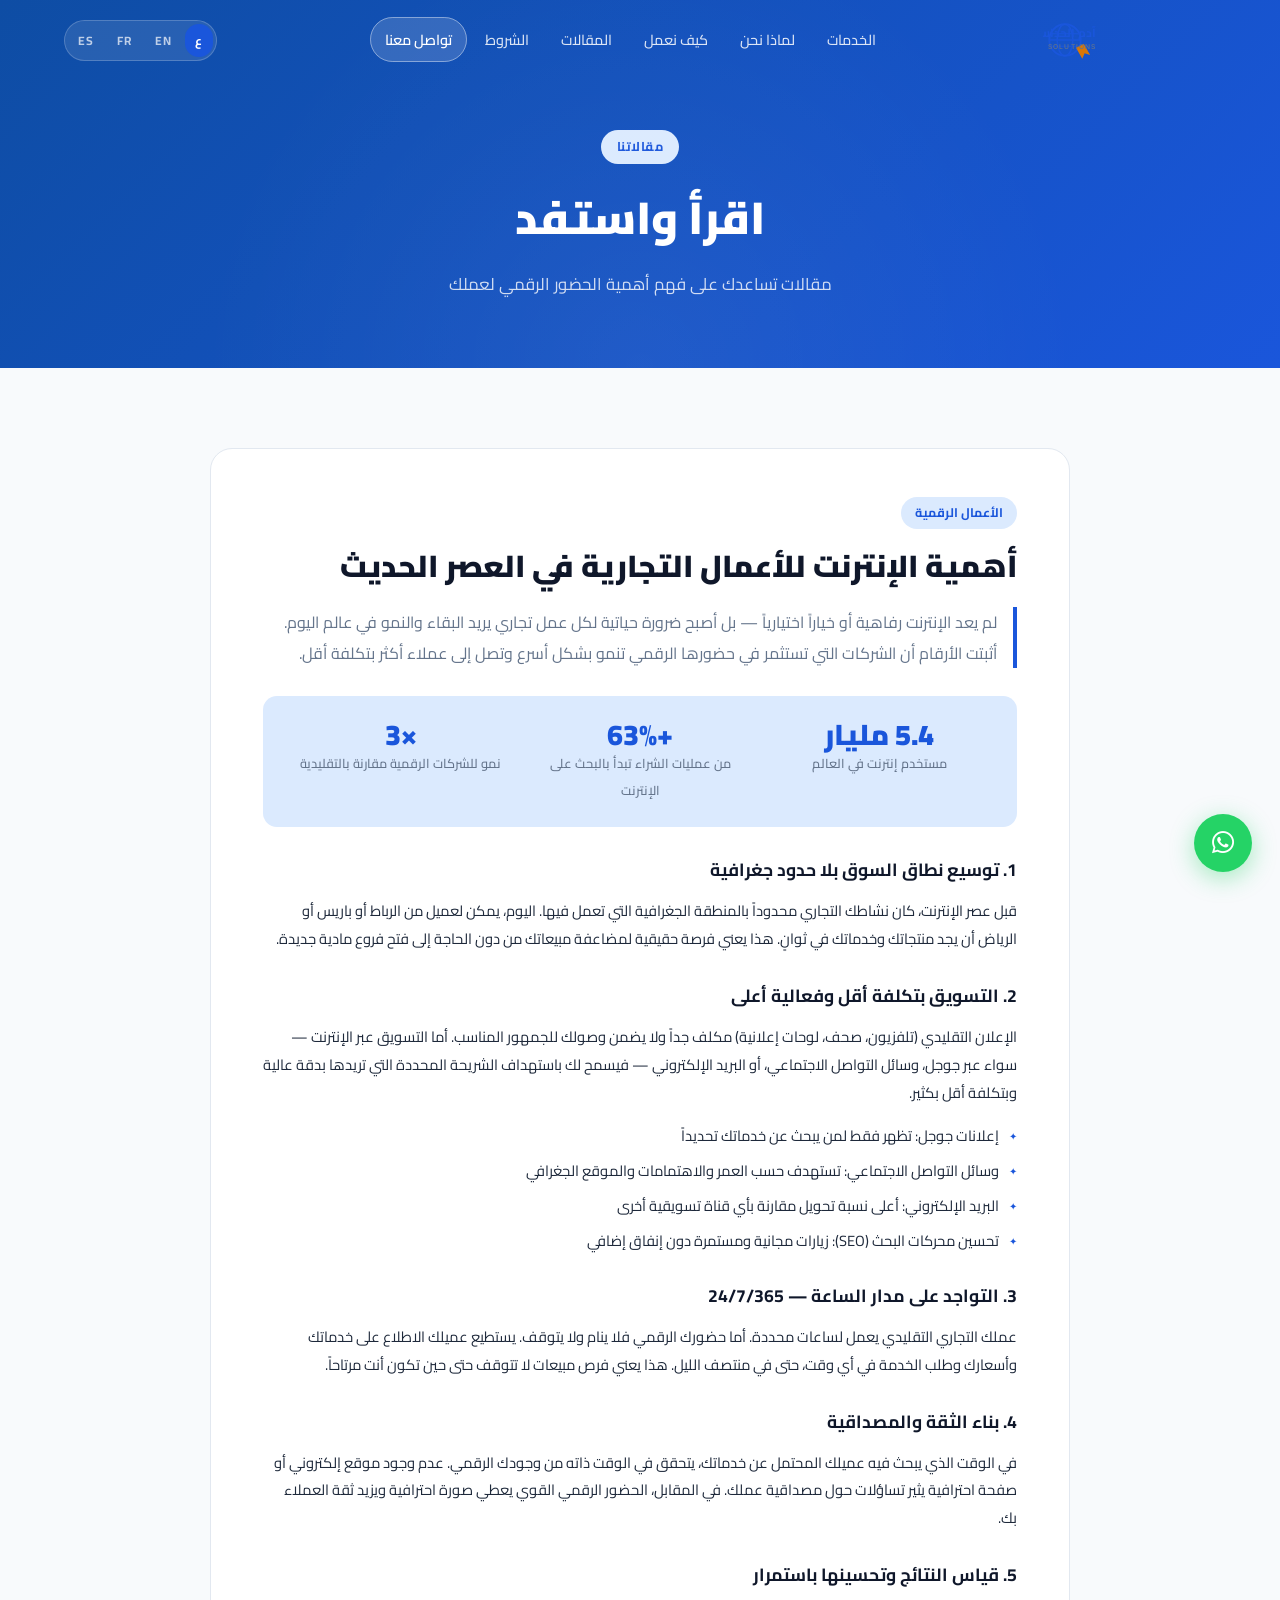
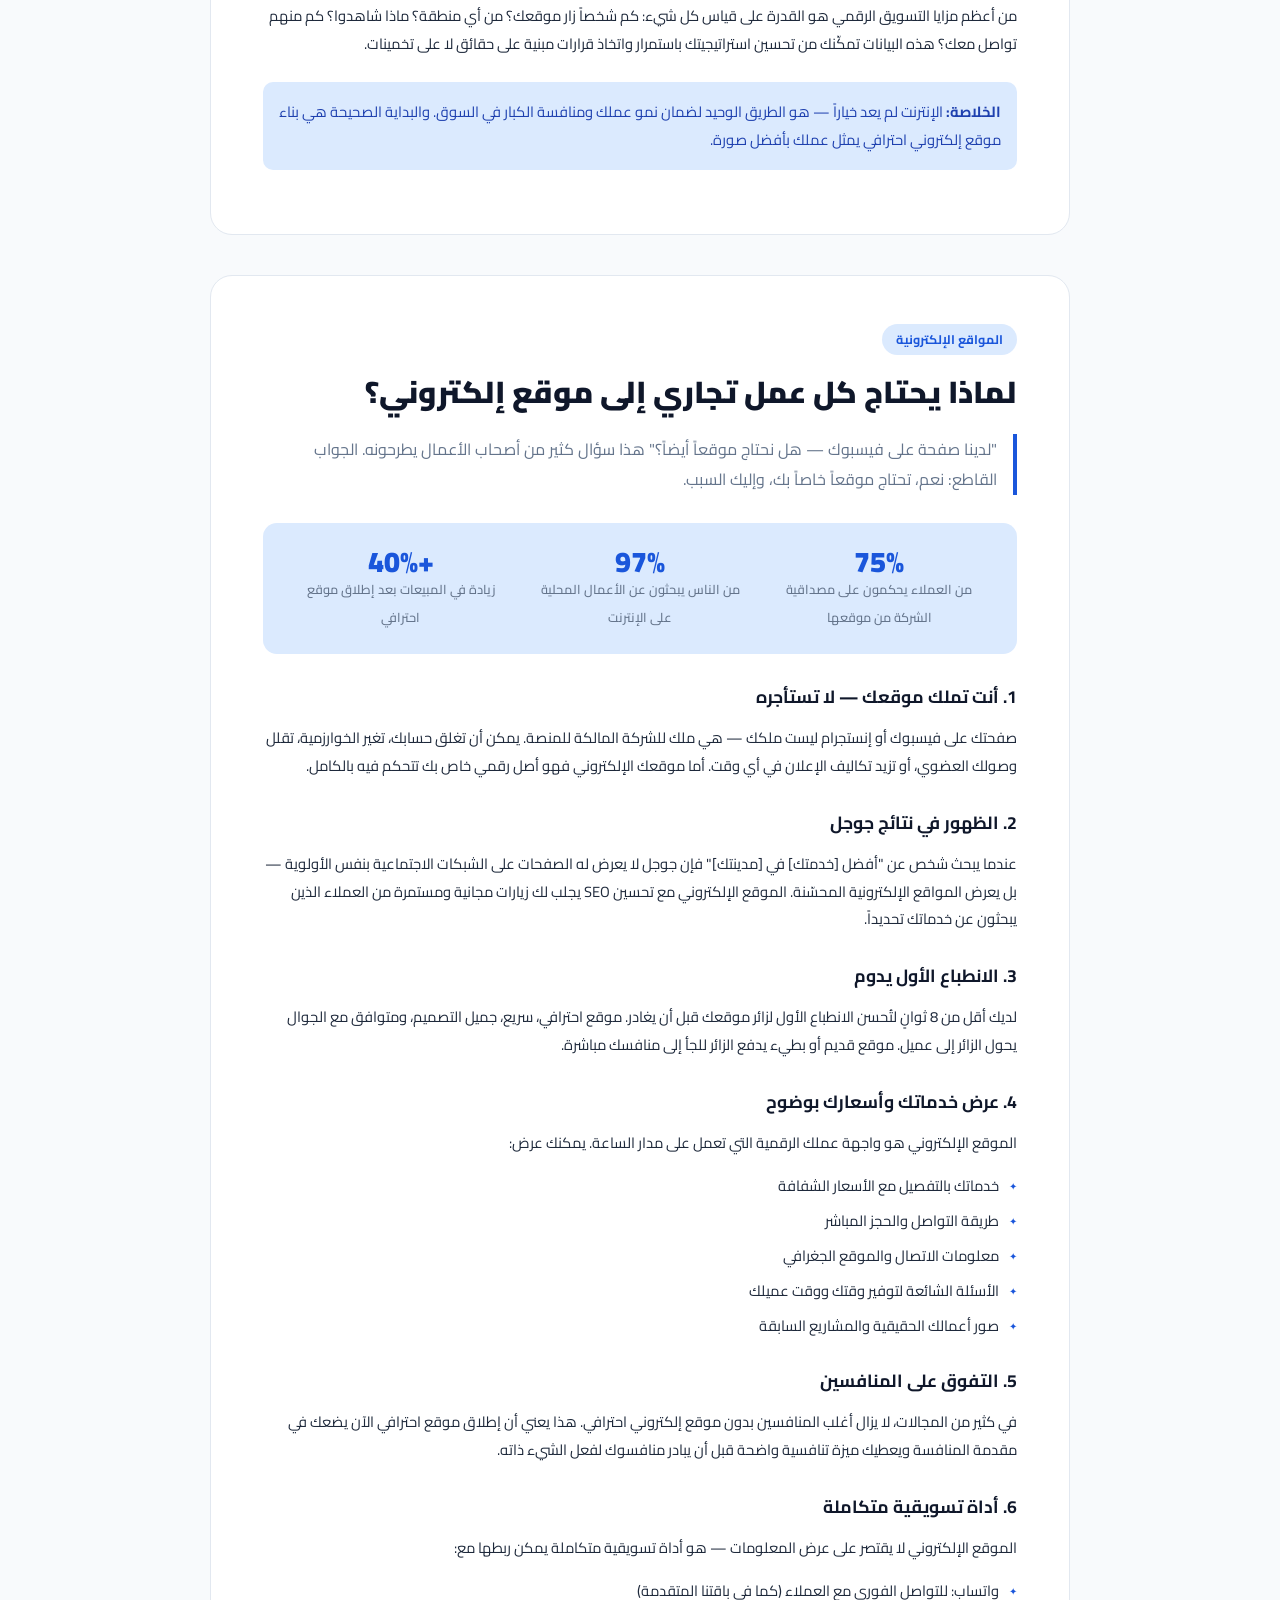
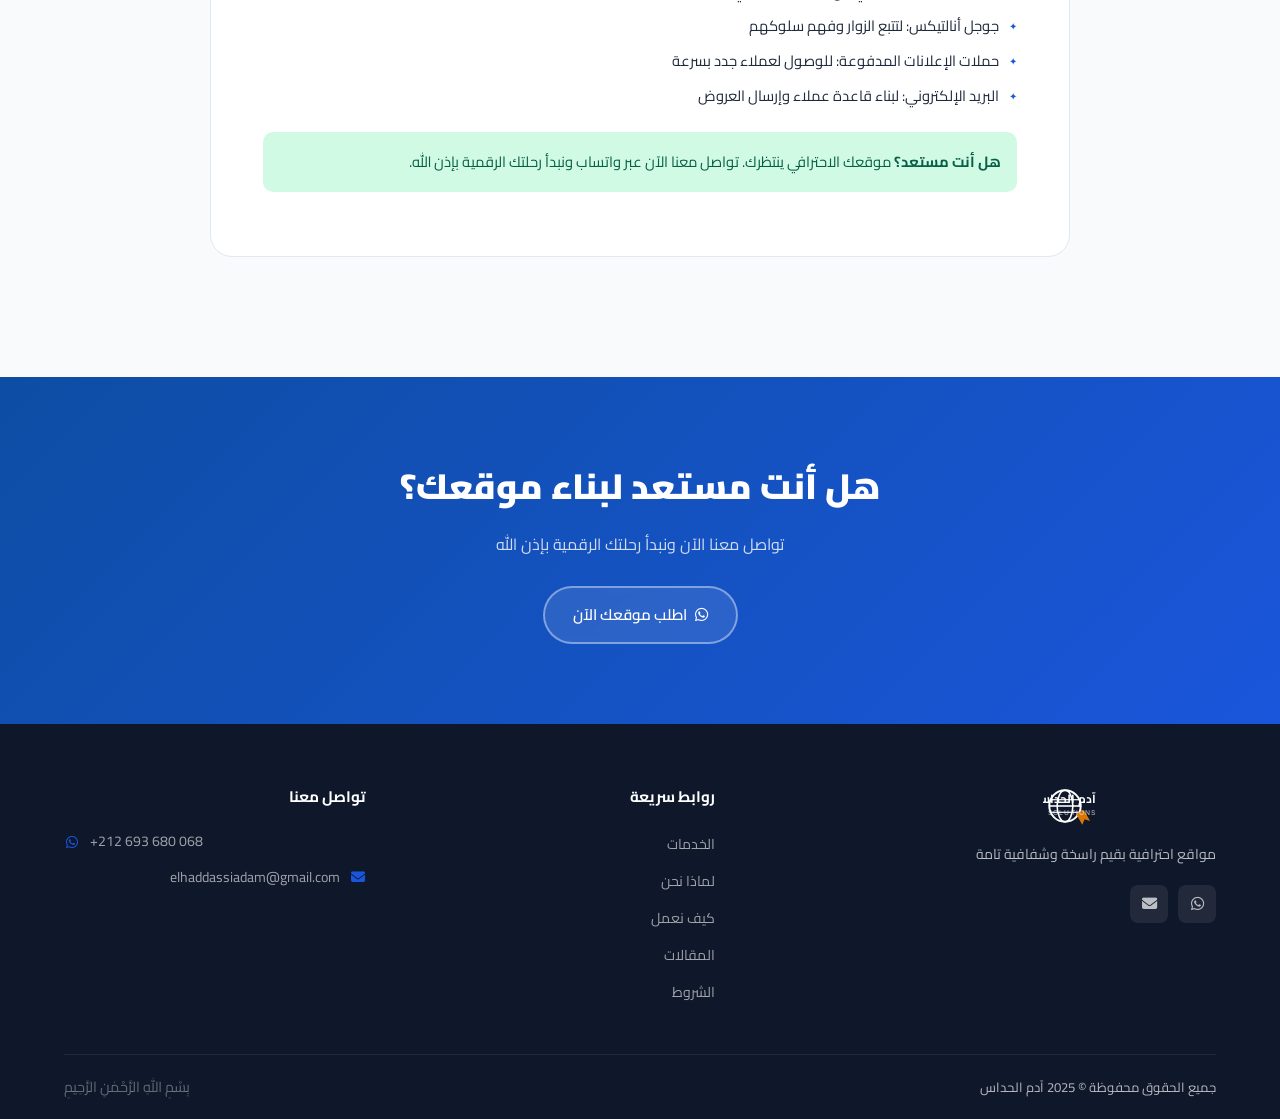
==== blog.html @ b0185671 "first commit" ====
<!DOCTYPE html>
<html lang="ar" dir="rtl" id="html-root">
<head>
  <meta charset="UTF-8">
  <meta name="viewport" content="width=device-width, initial-scale=1.0">
  <title>المقالات | آدم الحداس - أهمية الإنترنت والمواقع للأعمال</title>
  <meta name="description" content="مقالات حول أهمية الإنترنت للأعمال التجارية وأهمية الموقع الإلكتروني لنمو مشروعك في العصر الرقمي.">
  <meta name="keywords" content="أهمية الإنترنت للأعمال, أهمية موقع إلكتروني, تسويق رقمي, حضور رقمي, مواقع تجارية">
  <meta name="robots" content="index, follow">
  <link rel="canonical" href="https://adam-haddas.ma/blog.html">

  <meta property="og:type" content="website">
  <meta property="og:title" content="المقالات | آدم الحداس">
  <meta property="og:description" content="مقالات حول أهمية الإنترنت والموقع الإلكتروني لنجاح عملك التجاري.">
  <meta property="og:url" content="https://adam-haddas.ma/blog.html">

  <script type="application/ld+json">
  {
    "@context": "https://schema.org",
    "@type": "Blog",
    "name": "مدونة آدم الحداس",
    "description": "مقالات حول التسويق الرقمي وأهمية المواقع الإلكترونية",
    "url": "https://adam-haddas.ma/blog.html",
    "author": { "@type": "Person", "name": "آدم الحداس" }
  }
  </script>

  <link rel="preconnect" href="https://fonts.googleapis.com">
  <link rel="preconnect" href="https://fonts.gstatic.com" crossorigin>
  <link href="https://fonts.googleapis.com/css2?family=Cairo:wght@300;400;500;600;700;900&family=Inter:wght@300;400;500;600;700&display=swap" rel="stylesheet">
  <link rel="stylesheet" href="https://cdnjs.cloudflare.com/ajax/libs/font-awesome/6.5.1/css/all.min.css">
  <link rel="stylesheet" href="css/style.css">
</head>
<body>

<!-- NAVBAR -->
<nav class="navbar scrolled" id="navbar">
  <div class="container">
    <div class="nav-brand">
      <a href="index.html" class="logo-link" aria-label="الصفحة الرئيسية">
        <svg class="logo-svg" viewBox="0 0 220 56" xmlns="http://www.w3.org/2000/svg" aria-hidden="true">
          <circle cx="28" cy="28" r="20" fill="none" stroke="#1a56db" stroke-width="2.5"/>
          <ellipse cx="28" cy="28" rx="10" ry="20" fill="none" stroke="#1a56db" stroke-width="2"/>
          <line x1="8" y1="28" x2="48" y2="28" stroke="#1a56db" stroke-width="2"/>
          <line x1="10" y1="20" x2="46" y2="20" stroke="#1a56db" stroke-width="1.5"/>
          <line x1="10" y1="36" x2="46" y2="36" stroke="#1a56db" stroke-width="1.5"/>
          <polygon points="42,38 50,52 53,45 60,47 52,33" fill="#d97706"/>
          <text x="68" y="24" font-family="Cairo,Arial" font-size="15" font-weight="700" fill="#1a56db">آدم الحداس</text>
          <text x="68" y="40" font-family="Inter,Arial" font-size="8.5" font-weight="500" fill="#64748b" letter-spacing="1.5">WEB SOLUTIONS</text>
        </svg>
      </a>
    </div>
    <button class="nav-toggle" id="nav-toggle" aria-label="القائمة"><span></span><span></span><span></span></button>
    <ul class="nav-links" id="nav-links">
      <li><a href="index.html#services" class="nav-link" data-i18n="nav.services">الخدمات</a></li>
      <li><a href="index.html#why-us" class="nav-link" data-i18n="nav.why">لماذا نحن</a></li>
      <li><a href="index.html#process" class="nav-link" data-i18n="nav.process">كيف نعمل</a></li>
      <li><a href="blog.html" class="nav-link" data-i18n="nav.blog">المقالات</a></li>
      <li><a href="terms.html" class="nav-link" data-i18n="nav.terms">الشروط</a></li>
      <li><a href="index.html#contact" class="nav-link nav-cta" data-i18n="nav.contact">تواصل معنا</a></li>
    </ul>
    <div class="lang-switcher">
      <button class="lang-btn active" data-lang="ar">ع</button>
      <button class="lang-btn" data-lang="en">EN</button>
      <button class="lang-btn" data-lang="fr">FR</button>
      <button class="lang-btn" data-lang="es">ES</button>
    </div>
  </div>
</nav>

<!-- PAGE HERO -->
<header class="page-hero">
  <div class="container">
    <span class="section-badge" style="margin-bottom:16px; display:inline-block;" data-i18n="blog.badge">مقالاتنا</span>
    <h1 data-i18n="blog.title">اقرأ واستفد</h1>
    <p data-i18n="blog.subtitle">مقالات تساعدك على فهم أهمية الحضور الرقمي لعملك</p>
  </div>
</header>

<!-- BLOG ARTICLES -->
<main class="blog-main">

  <!-- Article 1: Internet Importance -->
  <article class="blog-article" id="internet-importance" itemscope itemtype="https://schema.org/Article">
    <meta itemprop="author" content="آدم الحداس">
    <meta itemprop="datePublished" content="2025-01-01">
    <span class="article-badge" data-i18n="blog.cat1">الأعمال الرقمية</span>
    <h2 itemprop="name" data-i18n="blog.art1.title">أهمية الإنترنت للأعمال التجارية في العصر الحديث</h2>

    <p class="article-intro">
      لم يعد الإنترنت رفاهية أو خياراً اختيارياً — بل أصبح ضرورة حياتية لكل عمل تجاري يريد البقاء والنمو في عالم اليوم.
      أثبتت الأرقام أن الشركات التي تستثمر في حضورها الرقمي تنمو بشكل أسرع وتصل إلى عملاء أكثر بتكلفة أقل.
    </p>

    <div class="stat-box">
      <div class="stat-item"><strong>5.4 مليار</strong><span>مستخدم إنترنت في العالم</span></div>
      <div class="stat-item"><strong>+63%</strong><span>من عمليات الشراء تبدأ بالبحث على الإنترنت</span></div>
      <div class="stat-item"><strong>×3</strong><span>نمو للشركات الرقمية مقارنة بالتقليدية</span></div>
    </div>

    <h3>1. توسيع نطاق السوق بلا حدود جغرافية</h3>
    <p>
      قبل عصر الإنترنت، كان نشاطك التجاري محدوداً بالمنطقة الجغرافية التي تعمل فيها.
      اليوم، يمكن لعميل من الرباط أو باريس أو الرياض أن يجد منتجاتك وخدماتك في ثوانٍ.
      هذا يعني فرصة حقيقية لمضاعفة مبيعاتك من دون الحاجة إلى فتح فروع مادية جديدة.
    </p>

    <h3>2. التسويق بتكلفة أقل وفعالية أعلى</h3>
    <p>
      الإعلان التقليدي (تلفزيون، صحف، لوحات إعلانية) مكلف جداً ولا يضمن وصولك للجمهور المناسب.
      أما التسويق عبر الإنترنت — سواء عبر جوجل، وسائل التواصل الاجتماعي، أو البريد الإلكتروني —
      فيسمح لك باستهداف الشريحة المحددة التي تريدها بدقة عالية وبتكلفة أقل بكثير.
    </p>
    <ul>
      <li>إعلانات جوجل: تظهر فقط لمن يبحث عن خدماتك تحديداً</li>
      <li>وسائل التواصل الاجتماعي: تستهدف حسب العمر والاهتمامات والموقع الجغرافي</li>
      <li>البريد الإلكتروني: أعلى نسبة تحويل مقارنة بأي قناة تسويقية أخرى</li>
      <li>تحسين محركات البحث (SEO): زيارات مجانية ومستمرة دون إنفاق إضافي</li>
    </ul>

    <h3>3. التواجد على مدار الساعة — 24/7/365</h3>
    <p>
      عملك التجاري التقليدي يعمل لساعات محددة. أما حضورك الرقمي فلا ينام ولا يتوقف.
      يستطيع عميلك الاطلاع على خدماتك وأسعارك وطلب الخدمة في أي وقت، حتى في منتصف الليل.
      هذا يعني فرص مبيعات لا تتوقف حتى حين تكون أنت مرتاحاً.
    </p>

    <h3>4. بناء الثقة والمصداقية</h3>
    <p>
      في الوقت الذي يبحث فيه عميلك المحتمل عن خدماتك، يتحقق في الوقت ذاته من وجودك الرقمي.
      عدم وجود موقع إلكتروني أو صفحة احترافية يثير تساؤلات حول مصداقية عملك.
      في المقابل، الحضور الرقمي القوي يعطي صورة احترافية ويزيد ثقة العملاء بك.
    </p>

    <h3>5. قياس النتائج وتحسينها باستمرار</h3>
    <p>
      من أعظم مزايا التسويق الرقمي هو القدرة على قياس كل شيء: كم شخصاً زار موقعك؟
      من أي منطقة؟ ماذا شاهدوا؟ كم منهم تواصل معك؟ هذه البيانات تمكّنك من تحسين استراتيجيتك
      باستمرار واتخاذ قرارات مبنية على حقائق لا على تخمينات.
    </p>

    <p style="margin-top:24px; padding:16px; background:#dbeafe; border-radius:10px; font-size:.92rem; color:#1e40af;">
      <strong>الخلاصة:</strong> الإنترنت لم يعد خياراً — هو الطريق الوحيد لضمان نمو عملك ومنافسة الكبار في السوق.
      والبداية الصحيحة هي بناء موقع إلكتروني احترافي يمثل عملك بأفضل صورة.
    </p>
  </article>

  <!-- Article 2: Website Importance -->
  <article class="blog-article" id="website-importance" itemscope itemtype="https://schema.org/Article">
    <meta itemprop="author" content="آدم الحداس">
    <meta itemprop="datePublished" content="2025-01-15">
    <span class="article-badge" data-i18n="blog.cat2">المواقع الإلكترونية</span>
    <h2 itemprop="name" data-i18n="blog.art2.title">لماذا يحتاج كل عمل تجاري إلى موقع إلكتروني؟</h2>

    <p class="article-intro">
      "لدينا صفحة على فيسبوك — هل نحتاج موقعاً أيضاً؟" هذا سؤال كثير من أصحاب الأعمال يطرحونه.
      الجواب القاطع: نعم، تحتاج موقعاً خاصاً بك، وإليك السبب.
    </p>

    <div class="stat-box">
      <div class="stat-item"><strong>75%</strong><span>من العملاء يحكمون على مصداقية الشركة من موقعها</span></div>
      <div class="stat-item"><strong>97%</strong><span>من الناس يبحثون عن الأعمال المحلية على الإنترنت</span></div>
      <div class="stat-item"><strong>+40%</strong><span>زيادة في المبيعات بعد إطلاق موقع احترافي</span></div>
    </div>

    <h3>1. أنت تملك موقعك — لا تستأجره</h3>
    <p>
      صفحتك على فيسبوك أو إنستجرام ليست ملكك — هي ملك للشركة المالكة للمنصة.
      يمكن أن تغلق حسابك، تغير الخوارزمية، تقلل وصولك العضوي، أو تزيد تكاليف الإعلان في أي وقت.
      أما موقعك الإلكتروني فهو أصل رقمي خاص بك تتحكم فيه بالكامل.
    </p>

    <h3>2. الظهور في نتائج جوجل</h3>
    <p>
      عندما يبحث شخص عن "أفضل [خدمتك] في [مدينتك]" فإن جوجل لا يعرض له الصفحات على الشبكات الاجتماعية
      بنفس الأولوية — بل يعرض المواقع الإلكترونية المحسّنة.
      الموقع الإلكتروني مع تحسين SEO يجلب لك زيارات مجانية ومستمرة من العملاء الذين يبحثون عن خدماتك تحديداً.
    </p>

    <h3>3. الانطباع الأول يدوم</h3>
    <p>
      لديك أقل من 8 ثوانٍ لتُحسن الانطباع الأول لزائر موقعك قبل أن يغادر.
      موقع احترافي، سريع، جميل التصميم، ومتوافق مع الجوال يحول الزائر إلى عميل.
      موقع قديم أو بطيء يدفع الزائر للجأ إلى منافسك مباشرة.
    </p>

    <h3>4. عرض خدماتك وأسعارك بوضوح</h3>
    <p>
      الموقع الإلكتروني هو واجهة عملك الرقمية التي تعمل على مدار الساعة.
      يمكنك عرض:
    </p>
    <ul>
      <li>خدماتك بالتفصيل مع الأسعار الشفافة</li>
      <li>طريقة التواصل والحجز المباشر</li>
      <li>معلومات الاتصال والموقع الجغرافي</li>
      <li>الأسئلة الشائعة لتوفير وقتك ووقت عميلك</li>
      <li>صور أعمالك الحقيقية والمشاريع السابقة</li>
    </ul>

    <h3>5. التفوق على المنافسين</h3>
    <p>
      في كثير من المجالات، لا يزال أغلب المنافسين بدون موقع إلكتروني احترافي.
      هذا يعني أن إطلاق موقع احترافي الآن يضعك في مقدمة المنافسة ويعطيك ميزة تنافسية واضحة
      قبل أن يبادر منافسوك لفعل الشيء ذاته.
    </p>

    <h3>6. أداة تسويقية متكاملة</h3>
    <p>
      الموقع الإلكتروني لا يقتصر على عرض المعلومات — هو أداة تسويقية متكاملة يمكن ربطها مع:
    </p>
    <ul>
      <li>واتساب: للتواصل الفوري مع العملاء (كما في باقتنا المتقدمة)</li>
      <li>جوجل أنالتيكس: لتتبع الزوار وفهم سلوكهم</li>
      <li>حملات الإعلانات المدفوعة: للوصول لعملاء جدد بسرعة</li>
      <li>البريد الإلكتروني: لبناء قاعدة عملاء وإرسال العروض</li>
    </ul>

    <p style="margin-top:24px; padding:16px; background:#d1fae5; border-radius:10px; font-size:.92rem; color:#065f46;">
      <strong>هل أنت مستعد؟</strong> موقعك الاحترافي ينتظرك. تواصل معنا الآن عبر واتساب ونبدأ رحلتك الرقمية بإذن الله.
    </p>
  </article>

</main>

<!-- PAGE CTA -->
<section class="page-cta" aria-label="طلب الخدمة">
  <div class="container">
    <h2 data-i18n="contact.title">هل أنت مستعد لبناء موقعك؟</h2>
    <p data-i18n="contact.subtitle">تواصل معنا الآن ونبدأ رحلتك الرقمية بإذن الله</p>
    <a href="https://wa.me/212693680068?text=%D8%A7%D9%84%D8%B3%D9%84%D8%A7%D9%85%20%D8%B9%D9%84%D9%8A%D9%83%D9%85%D8%8C%20%D8%A3%D8%B1%D9%8A%D8%AF%20%D8%A7%D9%84%D8%A7%D8%B3%D8%AA%D9%81%D8%B3%D8%A7%D8%B1%20%D8%B9%D9%86%20%D8%AE%D8%AF%D9%85%D8%A7%D8%AA%20%D8%AA%D8%B5%D9%85%D9%8A%D9%85%20%D8%A7%D9%84%D9%85%D9%88%D8%A7%D9%82%D8%B9"
       class="btn btn-outline" target="_blank" rel="noopener noreferrer" data-i18n="hero.cta1">
      <i class="fab fa-whatsapp" aria-hidden="true"></i> اطلب موقعك الآن
    </a>
  </div>
</section>

<!-- FOOTER -->
<footer class="footer" role="contentinfo">
  <div class="container">
    <div class="footer-top">
      <div class="footer-brand">
        <a href="index.html" class="logo-link">
          <svg class="logo-svg" viewBox="0 0 220 56" xmlns="http://www.w3.org/2000/svg" aria-hidden="true">
            <circle cx="28" cy="28" r="20" fill="none" stroke="white" stroke-width="2.5"/>
            <ellipse cx="28" cy="28" rx="10" ry="20" fill="none" stroke="white" stroke-width="2"/>
            <line x1="8" y1="28" x2="48" y2="28" stroke="white" stroke-width="2"/>
            <line x1="10" y1="20" x2="46" y2="20" stroke="white" stroke-width="1.5"/>
            <line x1="10" y1="36" x2="46" y2="36" stroke="white" stroke-width="1.5"/>
            <polygon points="42,38 50,52 53,45 60,47 52,33" fill="#d97706"/>
            <text x="68" y="24" font-family="Cairo,Arial" font-size="15" font-weight="700" fill="white">آدم الحداس</text>
            <text x="68" y="40" font-family="Inter,Arial" font-size="8.5" font-weight="500" fill="rgba(255,255,255,0.65)" letter-spacing="1.5">WEB SOLUTIONS</text>
          </svg>
        </a>
        <p data-i18n="footer.tagline">مواقع احترافية بقيم راسخة وشفافية تامة</p>
        <div class="footer-social">
          <a href="https://wa.me/212693680068" target="_blank" rel="noopener noreferrer" aria-label="واتساب"><i class="fab fa-whatsapp"></i></a>
          <a href="mailto:elhaddassiadam@gmail.com" aria-label="البريد الإلكتروني"><i class="fas fa-envelope"></i></a>
        </div>
      </div>
      <div class="footer-links">
        <h4 data-i18n="footer.nav.title">روابط سريعة</h4>
        <ul>
          <li><a href="index.html#services" data-i18n="nav.services">الخدمات</a></li>
          <li><a href="index.html#why-us" data-i18n="nav.why">لماذا نحن</a></li>
          <li><a href="index.html#process" data-i18n="nav.process">كيف نعمل</a></li>
          <li><a href="blog.html" data-i18n="nav.blog">المقالات</a></li>
          <li><a href="terms.html" data-i18n="nav.terms">الشروط والأحكام</a></li>
        </ul>
      </div>
      <div class="footer-contact">
        <h4 data-i18n="footer.contact.title">تواصل معنا</h4>
        <a href="https://wa.me/212693680068" class="footer-contact-item" dir="ltr">
          <i class="fab fa-whatsapp"></i> +212 693 680 068
        </a>
        <a href="mailto:elhaddassiadam@gmail.com" class="footer-contact-item">
          <i class="fas fa-envelope"></i> elhaddassiadam@gmail.com
        </a>
      </div>
    </div>
    <div class="footer-bottom">
      <p data-i18n="footer.copy">جميع الحقوق محفوظة © 2025 آدم الحداس</p>
      <p class="footer-bismillah">بِسْمِ اللهِ الرَّحْمٰنِ الرَّحِيمِ</p>
    </div>
  </div>
</footer>

<!-- Floating WhatsApp -->
<a href="https://wa.me/212693680068?text=%D8%A7%D9%84%D8%B3%D9%84%D8%A7%D9%85%20%D8%B9%D9%84%D9%8A%D9%83%D9%85%D8%8C%20%D8%A3%D8%B1%D9%8A%D8%AF%20%D8%A7%D9%84%D8%A7%D8%B3%D8%AA%D9%81%D8%B3%D8%A7%D8%B1%20%D8%B9%D9%86%20%D8%AE%D8%AF%D9%85%D8%A7%D8%AA%20%D8%AA%D8%B5%D9%85%D9%8A%D9%85%20%D8%A7%D9%84%D9%85%D9%88%D8%A7%D9%82%D8%B9"
   class="whatsapp-float" target="_blank" rel="noopener noreferrer" aria-label="تواصل عبر واتساب">
  <i class="fab fa-whatsapp" aria-hidden="true"></i>
  <span class="whatsapp-tooltip" data-i18n="whatsapp.tooltip">تواصل معنا</span>
</a>

<button class="back-to-top visible" id="back-to-top" aria-label="العودة للأعلى">
  <i class="fas fa-chevron-up" aria-hidden="true"></i>
</button>

<script src="js/main.js"></script>
</body>
</html>
---- css/style.css ----
/* === CSS Variables === */
:root {
  --primary: #1a56db;
  --primary-dark: #0e4da4;
  --primary-light: #dbeafe;
  --accent: #d97706;
  --accent-light: #fef3c7;
  --success: #059669;
  --success-light: #d1fae5;
  --purple: #7c3aed;
  --purple-light: #ede9fe;
  --teal: #0891b2;
  --teal-light: #cffafe;
  --orange: #ea580c;
  --orange-light: #ffedd5;
  --bg: #f8fafc;
  --white: #ffffff;
  --text: #1e293b;
  --muted: #64748b;
  --border: #e2e8f0;
  --dark: #0f172a;
  --shadow-sm: 0 1px 3px rgba(0,0,0,.08);
  --shadow: 0 4px 12px rgba(0,0,0,.08);
  --shadow-md: 0 8px 24px rgba(0,0,0,.1);
  --shadow-lg: 0 16px 40px rgba(0,0,0,.12);
  --radius-sm: 8px;
  --radius: 14px;
  --radius-lg: 22px;
  --radius-full: 9999px;
  --font-ar: 'Cairo', 'Segoe UI', sans-serif;
  --font-en: 'Inter', 'Segoe UI', sans-serif;
  --ease: cubic-bezier(.4,0,.2,1);
  --t: all .3s var(--ease);
  --max-w: 1200px;
}

/* === Reset & Base === */
*, *::before, *::after { box-sizing: border-box; margin: 0; padding: 0; }

html {
  scroll-behavior: smooth;
  font-size: 16px;
}

html[lang="ar"], html:not([lang]), html[lang="ar"] body {
  font-family: var(--font-ar);
}
html[lang="en"] body, html[lang="fr"] body, html[lang="es"] body {
  font-family: var(--font-en);
}

body {
  background: var(--bg);
  color: var(--text);
  line-height: 1.7;
  overflow-x: hidden;
  font-family: var(--font-ar);
}

a { text-decoration: none; color: inherit; }
img { max-width: 100%; display: block; }
ul { list-style: none; }
button { cursor: pointer; border: none; background: none; font-family: inherit; }
input, textarea, select { font-family: inherit; }

/* === Utilities === */
.container {
  max-width: var(--max-w);
  margin: 0 auto;
  padding: 0 24px;
}
.text-center { text-align: center; }
.mt-40 { margin-top: 40px; }
.w-full { width: 100%; }

/* === Buttons === */
.btn {
  display: inline-flex;
  align-items: center;
  justify-content: center;
  gap: 8px;
  padding: 14px 28px;
  border-radius: var(--radius-full);
  font-weight: 600;
  font-size: .95rem;
  transition: var(--t);
  cursor: pointer;
  white-space: nowrap;
}
.btn-primary {
  background: var(--primary);
  color: #fff;
  box-shadow: 0 4px 16px rgba(26,86,219,.3);
}
.btn-primary:hover {
  background: var(--primary-dark);
  transform: translateY(-2px);
  box-shadow: 0 8px 24px rgba(26,86,219,.4);
}
.btn-outline {
  background: rgba(255,255,255,.1);
  color: #fff;
  border: 2px solid rgba(255,255,255,.4);
  backdrop-filter: blur(4px);
}
.btn-outline:hover {
  background: rgba(255,255,255,.2);
  border-color: rgba(255,255,255,.7);
  transform: translateY(-2px);
}
.btn-outline-primary {
  background: transparent;
  color: var(--primary);
  border: 2px solid var(--primary);
}
.btn-outline-primary:hover {
  background: var(--primary);
  color: #fff;
  transform: translateY(-2px);
  box-shadow: 0 6px 20px rgba(26,86,219,.25);
}

/* === Section Common === */
.section-header {
  text-align: center;
  margin-bottom: 56px;
}
.section-badge {
  display: inline-block;
  background: var(--primary-light);
  color: var(--primary);
  font-size: .8rem;
  font-weight: 700;
  padding: 6px 16px;
  border-radius: var(--radius-full);
  letter-spacing: .5px;
  margin-bottom: 14px;
}
.section-title {
  font-size: clamp(1.8rem, 3vw, 2.5rem);
  font-weight: 900;
  color: var(--dark);
  margin-bottom: 14px;
  line-height: 1.3;
}
.section-subtitle {
  font-size: 1.05rem;
  color: var(--muted);
  max-width: 560px;
  margin: 0 auto;
  line-height: 1.8;
}

/* =====================
   NAVBAR
   ===================== */
.navbar {
  position: fixed;
  top: 0;
  width: 100%;
  z-index: 1000;
  padding: 18px 0;
  transition: var(--t);
}
.navbar.scrolled {
  background: rgba(255,255,255,.95);
  backdrop-filter: blur(12px);
  box-shadow: var(--shadow);
  padding: 12px 0;
}
.navbar .container {
  display: flex;
  align-items: center;
  justify-content: space-between;
  gap: 20px;
}
.logo-link { display: flex; align-items: center; }
.logo-svg { height: 44px; width: auto; }

.nav-links {
  display: flex;
  align-items: center;
  gap: 4px;
}
.nav-link {
  padding: 8px 14px;
  border-radius: var(--radius-full);
  font-size: .9rem;
  font-weight: 500;
  color: rgba(255,255,255,.85);
  transition: var(--t);
}
.navbar.scrolled .nav-link { color: var(--muted); }
.nav-link:hover {
  color: var(--white);
  background: rgba(255,255,255,.15);
}
.navbar.scrolled .nav-link:hover {
  color: var(--primary);
  background: var(--primary-light);
}
.nav-link.nav-cta {
  background: rgba(255,255,255,.15);
  color: #fff;
  border: 1.5px solid rgba(255,255,255,.4);
  font-weight: 600;
}
.navbar.scrolled .nav-link.nav-cta {
  background: var(--primary);
  color: #fff;
  border-color: transparent;
}
.nav-link.nav-cta:hover {
  background: rgba(255,255,255,.3);
}
.navbar.scrolled .nav-link.nav-cta:hover {
  background: var(--primary-dark);
}

/* Language Switcher */
.lang-switcher {
  display: flex;
  gap: 4px;
  background: rgba(255,255,255,.1);
  border: 1px solid rgba(255,255,255,.2);
  border-radius: var(--radius-full);
  padding: 3px;
}
.navbar.scrolled .lang-switcher {
  background: var(--bg);
  border-color: var(--border);
}
.lang-btn {
  padding: 5px 10px;
  border-radius: var(--radius-full);
  font-size: .75rem;
  font-weight: 700;
  color: rgba(255,255,255,.7);
  transition: var(--t);
  letter-spacing: .5px;
}
.navbar.scrolled .lang-btn { color: var(--muted); }
.lang-btn.active {
  background: var(--primary);
  color: #fff !important;
}
.lang-btn:hover:not(.active) {
  color: #fff;
  background: rgba(255,255,255,.2);
}
.navbar.scrolled .lang-btn:hover:not(.active) {
  color: var(--primary);
  background: var(--primary-light);
}

/* Mobile Toggle */
.nav-toggle {
  display: none;
  flex-direction: column;
  gap: 5px;
  padding: 8px;
  border-radius: var(--radius-sm);
}
.nav-toggle span {
  width: 24px;
  height: 2px;
  background: #fff;
  border-radius: 2px;
  transition: var(--t);
  display: block;
}
.navbar.scrolled .nav-toggle span { background: var(--text); }
.nav-toggle.open span:nth-child(1) { transform: translateY(7px) rotate(45deg); }
.nav-toggle.open span:nth-child(2) { opacity: 0; }
.nav-toggle.open span:nth-child(3) { transform: translateY(-7px) rotate(-45deg); }

/* =====================
   HERO
   ===================== */
.hero {
  position: relative;
  min-height: 100vh;
  background: linear-gradient(135deg, #0e4da4 0%, #1a56db 40%, #2563eb 70%, #1d4ed8 100%);
  display: flex;
  align-items: center;
  padding-top: 90px;
  overflow: hidden;
}
.hero-bg {
  position: absolute;
  inset: 0;
  background-image:
    radial-gradient(circle at 20% 50%, rgba(255,255,255,.05) 0%, transparent 50%),
    radial-gradient(circle at 80% 20%, rgba(217,119,6,.1) 0%, transparent 40%),
    radial-gradient(circle at 60% 80%, rgba(255,255,255,.03) 0%, transparent 40%);
  pointer-events: none;
}
.hero .container {
  display: grid;
  grid-template-columns: 1fr 1fr;
  gap: 60px;
  align-items: center;
  padding-bottom: 80px;
}
.hero-badge {
  display: inline-flex;
  align-items: center;
  gap: 6px;
  background: rgba(255,255,255,.1);
  border: 1px solid rgba(255,255,255,.2);
  color: rgba(255,255,255,.9);
  font-size: .82rem;
  font-weight: 600;
  padding: 7px 16px;
  border-radius: var(--radius-full);
  margin-bottom: 22px;
  backdrop-filter: blur(4px);
}
.hero-title {
  font-size: clamp(2.2rem, 4.5vw, 3.5rem);
  font-weight: 900;
  color: #fff;
  line-height: 1.2;
  margin-bottom: 20px;
}
.hero-title .highlight {
  color: var(--accent);
  position: relative;
}
.hero-title .highlight::after {
  content: '';
  position: absolute;
  bottom: 2px;
  left: 0; right: 0;
  height: 3px;
  background: var(--accent);
  border-radius: 2px;
  opacity: .5;
}
[dir="ltr"] .hero-title .highlight::after { left: 0; right: 0; }
.hero-subtitle {
  font-size: 1.1rem;
  color: rgba(255,255,255,.82);
  margin-bottom: 34px;
  line-height: 1.9;
}
.hero-subtitle strong { color: var(--accent); }
.hero-actions {
  display: flex;
  gap: 14px;
  flex-wrap: wrap;
  margin-bottom: 44px;
}
.hero-stats {
  display: flex;
  align-items: center;
  gap: 20px;
  background: rgba(255,255,255,.07);
  border: 1px solid rgba(255,255,255,.12);
  border-radius: var(--radius);
  padding: 16px 24px;
  backdrop-filter: blur(8px);
  max-width: fit-content;
}
.stat { text-align: center; }
.stat-num {
  display: block;
  font-size: 1.5rem;
  font-weight: 900;
  color: var(--accent);
  line-height: 1;
}
.stat-label {
  font-size: .78rem;
  color: rgba(255,255,255,.7);
  font-weight: 500;
}
.stat-divider { width: 1px; height: 36px; background: rgba(255,255,255,.2); }

/* Browser Mockup */
.hero-visual { display: flex; justify-content: center; align-items: center; }
.browser-mockup {
  background: var(--white);
  border-radius: var(--radius-lg);
  overflow: hidden;
  box-shadow: var(--shadow-lg), 0 0 0 1px rgba(255,255,255,.1);
  width: 100%;
  max-width: 460px;
  animation: floatUp 4s ease-in-out infinite;
}
@keyframes floatUp {
  0%, 100% { transform: translateY(0); }
  50% { transform: translateY(-12px); }
}
.browser-bar {
  background: #f1f5f9;
  padding: 10px 14px;
  display: flex;
  align-items: center;
  gap: 6px;
  border-bottom: 1px solid var(--border);
}
.dot {
  width: 10px; height: 10px;
  border-radius: 50%;
}
.dot.red { background: #ff5f57; }
.dot.yellow { background: #febc2e; }
.dot.green { background: #28c840; }
.browser-url {
  flex: 1;
  text-align: center;
  font-size: .75rem;
  color: var(--muted);
  background: #fff;
  padding: 3px 12px;
  border-radius: var(--radius-full);
  border: 1px solid var(--border);
  font-family: 'Inter', monospace;
}
.browser-content { padding: 20px; background: #fff; }
.mock-header {
  height: 10px; background: var(--primary); border-radius: 4px;
  margin-bottom: 16px;
}
.mock-nav {
  display: flex; gap: 8px; margin-bottom: 24px;
}
.mock-nav span {
  height: 8px; background: var(--border); border-radius: 4px; flex: 1;
}
.mock-hero { margin-bottom: 20px; padding: 20px; background: var(--bg); border-radius: var(--radius-sm); }
.mock-title { height: 12px; background: var(--dark); border-radius: 4px; margin-bottom: 10px; width: 70%; }
.mock-sub { height: 8px; background: var(--border); border-radius: 4px; margin-bottom: 14px; width: 90%; }
.mock-btn { height: 28px; width: 100px; background: var(--primary); border-radius: var(--radius-full); }
.mock-cards { display: flex; gap: 8px; }
.mock-card {
  flex: 1; height: 60px; background: var(--bg);
  border-radius: var(--radius-sm); border: 1px solid var(--border);
}

/* Hero Wave */
.hero-wave {
  position: absolute;
  bottom: 0; left: 0; right: 0;
  line-height: 0;
}
.hero-wave svg { width: 100%; height: 60px; display: block; }

/* =====================
   SERVICES
   ===================== */
.services { padding: 100px 0; background: var(--bg); }
.packages-grid {
  display: grid;
  grid-template-columns: 1fr 1fr;
  gap: 28px;
  max-width: 860px;
  margin: 0 auto;
}
.package-card {
  background: var(--white);
  border-radius: var(--radius-lg);
  padding: 40px 36px;
  border: 2px solid var(--border);
  transition: var(--t);
  position: relative;
  overflow: hidden;
}
.package-card:hover {
  transform: translateY(-6px);
  box-shadow: var(--shadow-md);
  border-color: var(--primary-light);
}
.package-card.featured {
  background: linear-gradient(145deg, var(--primary) 0%, var(--primary-dark) 100%);
  border-color: transparent;
  color: #fff;
}
.package-card.featured:hover {
  box-shadow: 0 16px 48px rgba(26,86,219,.35);
  border-color: transparent;
}
.package-badge {
  position: absolute;
  top: 20px;
  left: 20px;
  background: var(--accent);
  color: #fff;
  font-size: .75rem;
  font-weight: 700;
  padding: 5px 14px;
  border-radius: var(--radius-full);
}
[dir="ltr"] .package-badge { left: auto; right: 20px; }
.package-header { text-align: center; margin-bottom: 28px; }
.package-icon {
  width: 62px; height: 62px;
  border-radius: var(--radius);
  display: flex; align-items: center; justify-content: center;
  margin: 0 auto 18px;
  font-size: 1.5rem;
  background: var(--primary-light);
  color: var(--primary);
}
.package-card.featured .package-icon {
  background: rgba(255,255,255,.15);
  color: #fff;
}
.package-name {
  font-size: 1.2rem;
  font-weight: 700;
  margin-bottom: 10px;
}
.package-price {
  display: flex;
  align-items: baseline;
  justify-content: center;
  gap: 6px;
  margin-bottom: 8px;
}
.price-amount {
  font-size: 3rem;
  font-weight: 900;
  line-height: 1;
  color: var(--primary);
}
.package-card.featured .price-amount { color: var(--accent); }
.price-currency {
  font-size: .95rem;
  font-weight: 600;
  color: var(--muted);
}
.package-card.featured .price-currency { color: rgba(255,255,255,.75); }
.package-tagline {
  font-size: .88rem;
  color: var(--muted);
}
.package-card.featured .package-tagline { color: rgba(255,255,255,.7); }
.package-features {
  margin: 0 0 28px;
  display: flex; flex-direction: column; gap: 12px;
}
.package-features li {
  display: flex;
  align-items: flex-start;
  gap: 10px;
  font-size: .92rem;
}
.package-features li i {
  color: var(--success);
  margin-top: 3px;
  flex-shrink: 0;
  font-size: .85rem;
}
.package-card.featured .package-features li i { color: #6ee7b7; }
.revision-note {
  display: flex;
  align-items: center;
  gap: 10px;
  background: var(--accent-light);
  border: 1px solid #fde68a;
  border-radius: var(--radius);
  padding: 14px 20px;
  margin-top: 32px;
  max-width: 860px;
  margin-left: auto;
  margin-right: auto;
  font-size: .9rem;
  color: #92400e;
}
.revision-note i { color: var(--accent); font-size: 1rem; flex-shrink: 0; }

/* =====================
   WHY US
   ===================== */
.why-us {
  padding: 100px 0;
  background: var(--white);
}
.features-grid {
  display: grid;
  grid-template-columns: repeat(3, 1fr);
  gap: 24px;
}
.feature-card {
  background: var(--bg);
  border-radius: var(--radius);
  padding: 32px 28px;
  border: 1px solid var(--border);
  transition: var(--t);
}
.feature-card:hover {
  transform: translateY(-4px);
  box-shadow: var(--shadow-md);
  border-color: transparent;
}
.feature-icon {
  width: 54px; height: 54px;
  border-radius: var(--radius-sm);
  display: flex; align-items: center; justify-content: center;
  font-size: 1.3rem;
  margin-bottom: 18px;
}
.feature-icon.blue { background: var(--primary-light); color: var(--primary); }
.feature-icon.gold { background: var(--accent-light); color: var(--accent); }
.feature-icon.green { background: var(--success-light); color: var(--success); }
.feature-icon.purple { background: var(--purple-light); color: var(--purple); }
.feature-icon.teal { background: var(--teal-light); color: var(--teal); }
.feature-icon.orange { background: var(--orange-light); color: var(--orange); }
.feature-card h3 {
  font-size: 1.05rem;
  font-weight: 700;
  margin-bottom: 10px;
  color: var(--dark);
}
.feature-card p {
  font-size: .88rem;
  color: var(--muted);
  line-height: 1.8;
}

/* =====================
   PROCESS
   ===================== */
.process {
  padding: 100px 0;
  background: linear-gradient(135deg, #f0f7ff 0%, #e8f0fe 100%);
}
.process-steps {
  display: flex;
  align-items: flex-start;
  justify-content: center;
  gap: 0;
  flex-wrap: wrap;
}
.step {
  display: flex;
  flex-direction: column;
  align-items: center;
  text-align: center;
  max-width: 200px;
  padding: 28px 16px;
}
.step-number {
  width: 60px; height: 60px;
  border-radius: var(--radius-full);
  background: var(--primary);
  color: #fff;
  font-size: 1.2rem;
  font-weight: 900;
  display: flex; align-items: center; justify-content: center;
  margin-bottom: 18px;
  box-shadow: 0 6px 20px rgba(26,86,219,.3);
  flex-shrink: 0;
}
.step-content h3 {
  font-size: .95rem;
  font-weight: 700;
  color: var(--dark);
  margin-bottom: 8px;
}
.step-content p { font-size: .84rem; color: var(--muted); line-height: 1.7; }
.step-arrow {
  display: flex;
  align-items: center;
  padding-top: 30px;
  color: var(--primary);
  font-size: 1rem;
  opacity: .5;
}
[dir="ltr"] .step-arrow i { transform: rotate(180deg); }

/* =====================
   VALUES
   ===================== */
.values { padding: 100px 0; background: var(--white); }
.values-card {
  max-width: 700px;
  margin: 0 auto;
  text-align: center;
  background: linear-gradient(145deg, #0e4da4, #1a56db);
  color: #fff;
  border-radius: var(--radius-lg);
  padding: 56px 48px;
  box-shadow: 0 20px 60px rgba(26,86,219,.3);
}
.values-icon {
  width: 72px; height: 72px;
  background: rgba(255,255,255,.1);
  border-radius: var(--radius-full);
  display: flex; align-items: center; justify-content: center;
  font-size: 1.8rem;
  color: var(--accent);
  margin: 0 auto 24px;
}
.values-card h2 {
  font-size: 1.8rem;
  font-weight: 900;
  margin-bottom: 14px;
}
.values-card > p {
  font-size: 1rem;
  color: rgba(255,255,255,.8);
  margin-bottom: 32px;
  line-height: 1.8;
}
.values-list {
  display: flex;
  flex-direction: column;
  gap: 14px;
  text-align: right;
}
[dir="ltr"] .values-list { text-align: left; }
.value-item {
  display: flex;
  align-items: flex-start;
  gap: 12px;
  background: rgba(255,255,255,.08);
  border-radius: var(--radius-sm);
  padding: 14px 16px;
  font-size: .92rem;
  color: rgba(255,255,255,.9);
}
.value-item i { color: #6ee7b7; font-size: .9rem; margin-top: 3px; flex-shrink: 0; }

/* =====================
   BLOG PREVIEW
   ===================== */
.blog-preview { padding: 100px 0; background: var(--bg); }
.blog-grid {
  display: grid;
  grid-template-columns: 1fr 1fr;
  gap: 28px;
  max-width: 900px;
  margin: 0 auto;
}
.blog-card {
  background: var(--white);
  border-radius: var(--radius-lg);
  border: 1px solid var(--border);
  overflow: hidden;
  transition: var(--t);
  display: flex;
  flex-direction: column;
}
.blog-card:hover {
  transform: translateY(-5px);
  box-shadow: var(--shadow-md);
  border-color: var(--primary-light);
}
.blog-icon {
  background: linear-gradient(135deg, var(--primary), var(--primary-dark));
  padding: 32px;
  display: flex; align-items: center; justify-content: center;
  font-size: 2.5rem;
  color: rgba(255,255,255,.8);
}
.blog-content { padding: 28px; flex: 1; display: flex; flex-direction: column; }
.blog-category {
  display: inline-block;
  background: var(--primary-light);
  color: var(--primary);
  font-size: .75rem;
  font-weight: 700;
  padding: 4px 12px;
  border-radius: var(--radius-full);
  margin-bottom: 12px;
}
.blog-content h3 {
  font-size: 1.05rem;
  font-weight: 700;
  margin-bottom: 12px;
  line-height: 1.5;
  color: var(--dark);
}
.blog-content h3 a:hover { color: var(--primary); }
.blog-content p {
  font-size: .88rem;
  color: var(--muted);
  line-height: 1.8;
  flex: 1;
  margin-bottom: 16px;
}
.read-more {
  display: inline-flex;
  align-items: center;
  gap: 6px;
  color: var(--primary);
  font-size: .88rem;
  font-weight: 600;
  transition: var(--t);
}
.read-more:hover { gap: 10px; }
[dir="ltr"] .read-more i { transform: rotate(180deg); }

/* =====================
   CONTACT
   ===================== */
.contact { padding: 100px 0; background: var(--white); }
.contact-wrapper {
  display: grid;
  grid-template-columns: 1fr 1.3fr;
  gap: 48px;
  align-items: start;
}
.contact-item {
  display: flex;
  align-items: center;
  gap: 16px;
  padding: 20px 24px;
  background: var(--bg);
  border-radius: var(--radius);
  border: 1px solid var(--border);
  margin-bottom: 16px;
  transition: var(--t);
}
.contact-item:hover {
  transform: translateX(4px);
  box-shadow: var(--shadow);
}
[dir="ltr"] .contact-item:hover { transform: translateX(-4px); }
.contact-item.whatsapp:hover { border-color: #25d366; background: #f0fdf4; }
.contact-item.email:hover { border-color: var(--primary); background: var(--primary-light); }
.contact-icon {
  width: 48px; height: 48px;
  border-radius: var(--radius-sm);
  display: flex; align-items: center; justify-content: center;
  font-size: 1.3rem;
  flex-shrink: 0;
}
.contact-item.whatsapp .contact-icon { background: #d1fae5; color: #059669; }
.contact-item.email .contact-icon { background: var(--primary-light); color: var(--primary); }
.contact-label { display: block; font-size: .78rem; font-weight: 600; color: var(--muted); margin-bottom: 2px; }
.contact-value { display: block; font-size: .92rem; font-weight: 600; color: var(--dark); }
.contact-note {
  display: flex;
  align-items: center;
  gap: 8px;
  color: var(--muted);
  font-size: .85rem;
  margin-top: 8px;
  padding: 0 4px;
}
.contact-note i { color: var(--accent); }

/* Form */
.contact-form {
  background: var(--bg);
  border-radius: var(--radius-lg);
  padding: 36px;
  border: 1px solid var(--border);
}
.form-group { margin-bottom: 20px; }
.form-group label {
  display: block;
  font-size: .85rem;
  font-weight: 600;
  margin-bottom: 8px;
  color: var(--dark);
}
.form-group input,
.form-group select,
.form-group textarea {
  width: 100%;
  padding: 12px 16px;
  border: 1.5px solid var(--border);
  border-radius: var(--radius-sm);
  background: var(--white);
  font-size: .9rem;
  color: var(--text);
  transition: var(--t);
}
.form-group input:focus,
.form-group select:focus,
.form-group textarea:focus {
  outline: none;
  border-color: var(--primary);
  box-shadow: 0 0 0 3px var(--primary-light);
}
.form-group textarea { resize: vertical; }

/* =====================
   FOOTER
   ===================== */
.footer {
  background: var(--dark);
  color: rgba(255,255,255,.7);
  padding: 60px 0 0;
}
.footer-top {
  display: grid;
  grid-template-columns: 1.5fr 1fr 1fr;
  gap: 48px;
  padding-bottom: 48px;
  border-bottom: 1px solid rgba(255,255,255,.08);
}
.footer-brand p {
  font-size: .88rem;
  margin-top: 14px;
  max-width: 280px;
  line-height: 1.8;
}
.footer-social { display: flex; gap: 10px; margin-top: 18px; }
.footer-social a {
  width: 38px; height: 38px;
  border-radius: var(--radius-sm);
  background: rgba(255,255,255,.08);
  display: flex; align-items: center; justify-content: center;
  color: rgba(255,255,255,.7);
  transition: var(--t);
  font-size: .95rem;
}
.footer-social a:hover { background: var(--primary); color: #fff; }
.footer-links h4, .footer-contact h4 {
  color: #fff;
  font-weight: 700;
  margin-bottom: 20px;
  font-size: .95rem;
}
.footer-links ul { display: flex; flex-direction: column; gap: 10px; }
.footer-links a {
  font-size: .88rem;
  color: rgba(255,255,255,.6);
  transition: var(--t);
}
.footer-links a:hover { color: #fff; padding-right: 4px; }
[dir="ltr"] .footer-links a:hover { padding-left: 4px; padding-right: 0; }
.footer-contact-item {
  display: flex;
  align-items: center;
  gap: 10px;
  font-size: .88rem;
  color: rgba(255,255,255,.6);
  margin-bottom: 12px;
  transition: var(--t);
}
.footer-contact-item:hover { color: #fff; }
.footer-contact-item i { color: var(--primary); width: 16px; text-align: center; }
.footer-bottom {
  padding: 20px 0;
  display: flex;
  align-items: center;
  justify-content: space-between;
  font-size: .82rem;
  flex-wrap: wrap;
  gap: 10px;
}
.footer-bismillah {
  font-size: .9rem;
  color: rgba(255,255,255,.35);
  font-family: var(--font-ar);
}

/* =====================
   FLOATING WHATSAPP
   ===================== */
.whatsapp-float {
  position: fixed;
  bottom: 28px;
  right: 28px;
  width: 58px;
  height: 58px;
  background: #25d366;
  border-radius: var(--radius-full);
  display: flex;
  align-items: center;
  justify-content: center;
  font-size: 1.6rem;
  color: #fff;
  box-shadow: 0 6px 24px rgba(37,211,102,.4);
  z-index: 999;
  transition: var(--t);
  animation: waPulse 2.5s ease-in-out infinite;
}
[dir="ltr"] .whatsapp-float { right: 28px; left: auto; }
.whatsapp-float:hover {
  transform: scale(1.1);
  box-shadow: 0 8px 32px rgba(37,211,102,.5);
  animation: none;
}
@keyframes waPulse {
  0%, 100% { box-shadow: 0 6px 24px rgba(37,211,102,.4), 0 0 0 0 rgba(37,211,102,.4); }
  50% { box-shadow: 0 6px 24px rgba(37,211,102,.4), 0 0 0 12px rgba(37,211,102,0); }
}
.whatsapp-tooltip {
  position: absolute;
  right: calc(100% + 10px);
  top: 50%;
  transform: translateY(-50%);
  background: var(--dark);
  color: #fff;
  font-size: .8rem;
  font-weight: 600;
  padding: 6px 12px;
  border-radius: var(--radius-sm);
  white-space: nowrap;
  opacity: 0;
  pointer-events: none;
  transition: var(--t);
}
[dir="ltr"] .whatsapp-tooltip { right: auto; left: calc(100% + 10px); }
.whatsapp-tooltip::after {
  content: '';
  position: absolute;
  top: 50%;
  right: -5px;
  transform: translateY(-50%);
  border: 5px solid transparent;
  border-right: 0;
  border-left-color: var(--dark);
}
[dir="ltr"] .whatsapp-tooltip::after {
  right: auto;
  left: -5px;
  border-left: 0;
  border-right-color: var(--dark);
}
.whatsapp-float:hover .whatsapp-tooltip { opacity: 1; }

/* Back to Top */
.back-to-top {
  position: fixed;
  bottom: 100px;
  right: 28px;
  width: 42px;
  height: 42px;
  background: var(--white);
  border: 1.5px solid var(--border);
  border-radius: var(--radius-sm);
  display: flex; align-items: center; justify-content: center;
  color: var(--muted);
  font-size: .85rem;
  box-shadow: var(--shadow);
  z-index: 998;
  opacity: 0;
  pointer-events: none;
  transition: var(--t);
}
.back-to-top.visible {
  opacity: 1;
  pointer-events: all;
}
.back-to-top:hover {
  background: var(--primary);
  color: #fff;
  border-color: var(--primary);
  transform: translateY(-3px);
}

/* =====================
   SCROLL ANIMATIONS
   ===================== */
[data-aos] {
  opacity: 0;
  transform: translateY(24px);
  transition: opacity .6s var(--ease), transform .6s var(--ease);
}
[data-aos].aos-animate {
  opacity: 1;
  transform: translateY(0);
}
[data-aos][data-aos-delay="100"] { transition-delay: .1s; }
[data-aos][data-aos-delay="150"] { transition-delay: .15s; }
[data-aos][data-aos-delay="200"] { transition-delay: .2s; }
[data-aos][data-aos-delay="300"] { transition-delay: .3s; }

/* =====================
   PAGE HERO (Blog & Terms)
   ===================== */
.page-hero {
  background: linear-gradient(135deg, #0e4da4, #1a56db);
  padding: 130px 0 70px;
  text-align: center;
  color: #fff;
  position: relative;
  overflow: hidden;
}
.page-hero::before {
  content: '';
  position: absolute;
  inset: 0;
  background: radial-gradient(circle at 50% 100%, rgba(255,255,255,.05) 0%, transparent 60%);
}
.page-hero h1 {
  font-size: clamp(1.8rem, 3.5vw, 2.8rem);
  font-weight: 900;
  margin-bottom: 14px;
}
.page-hero p {
  font-size: 1.05rem;
  color: rgba(255,255,255,.8);
  max-width: 560px;
  margin: 0 auto;
}

/* =====================
   BLOG PAGE
   ===================== */
.blog-main { padding: 80px 0; }
.blog-article {
  background: var(--white);
  border-radius: var(--radius-lg);
  padding: 48px 52px;
  margin-bottom: 40px;
  border: 1px solid var(--border);
  max-width: 860px;
  margin-left: auto;
  margin-right: auto;
  scroll-margin-top: 100px;
}
.blog-article + .blog-article { margin-top: 40px; }
.article-badge {
  display: inline-block;
  background: var(--primary-light);
  color: var(--primary);
  font-size: .78rem;
  font-weight: 700;
  padding: 5px 14px;
  border-radius: var(--radius-full);
  margin-bottom: 16px;
}
.blog-article h2 {
  font-size: clamp(1.4rem, 2.5vw, 1.9rem);
  font-weight: 900;
  color: var(--dark);
  margin-bottom: 20px;
  line-height: 1.4;
}
.blog-article .article-intro {
  font-size: 1rem;
  color: var(--muted);
  border-right: 4px solid var(--primary);
  padding-right: 16px;
  margin-bottom: 28px;
  line-height: 1.9;
}
[dir="ltr"] .blog-article .article-intro {
  border-right: none;
  border-left: 4px solid var(--primary);
  padding-right: 0;
  padding-left: 16px;
}
.blog-article h3 {
  font-size: 1.1rem;
  font-weight: 700;
  color: var(--dark);
  margin: 28px 0 12px;
}
.blog-article p {
  font-size: .92rem;
  color: var(--text);
  line-height: 1.9;
  margin-bottom: 16px;
}
.blog-article ul {
  margin: 0 0 20px 0;
  display: flex;
  flex-direction: column;
  gap: 10px;
}
.blog-article ul li {
  display: flex;
  align-items: flex-start;
  gap: 10px;
  font-size: .92rem;
  color: var(--text);
  line-height: 1.7;
}
.blog-article ul li::before {
  content: '✦';
  color: var(--primary);
  font-size: .65rem;
  margin-top: 5px;
  flex-shrink: 0;
}
.stat-box {
  background: var(--primary-light);
  border-radius: var(--radius);
  padding: 24px 28px;
  margin: 24px 0;
  display: grid;
  grid-template-columns: repeat(3, 1fr);
  gap: 20px;
  text-align: center;
}
.stat-box .stat-item strong {
  display: block;
  font-size: 1.8rem;
  font-weight: 900;
  color: var(--primary);
  line-height: 1;
}
.stat-box .stat-item span { font-size: .8rem; color: var(--muted); font-weight: 500; }

/* =====================
   TERMS PAGE
   ===================== */
.terms-main { padding: 80px 0; }
.terms-section {
  background: var(--white);
  border-radius: var(--radius-lg);
  padding: 40px 48px;
  margin-bottom: 24px;
  border: 1px solid var(--border);
  max-width: 860px;
  margin-left: auto;
  margin-right: auto;
  scroll-margin-top: 100px;
}
.terms-section + .terms-section { margin-top: 24px; }
.terms-section.highlight-section {
  background: linear-gradient(145deg, #0e4da4, #1a56db);
  color: #fff;
  border-color: transparent;
}
.terms-section h2 {
  font-size: 1.3rem;
  font-weight: 800;
  color: var(--dark);
  margin-bottom: 20px;
  display: flex;
  align-items: center;
  gap: 10px;
}
.terms-section.highlight-section h2 { color: #fff; }
.terms-section h2 i { color: var(--primary); font-size: 1.1rem; }
.terms-section.highlight-section h2 i { color: var(--accent); }
.terms-section p {
  font-size: .92rem;
  color: var(--text);
  line-height: 1.9;
  margin-bottom: 14px;
}
.terms-section.highlight-section p { color: rgba(255,255,255,.85); }
.terms-list {
  display: flex;
  flex-direction: column;
  gap: 14px;
  margin: 16px 0;
}
.terms-list .term-item {
  display: flex;
  align-items: flex-start;
  gap: 12px;
  padding: 14px 18px;
  background: var(--bg);
  border-radius: var(--radius-sm);
  font-size: .9rem;
  color: var(--text);
  line-height: 1.7;
}
.terms-section.highlight-section .terms-list .term-item {
  background: rgba(255,255,255,.08);
  color: rgba(255,255,255,.9);
}
.term-item i { color: var(--success); margin-top: 3px; flex-shrink: 0; }
.terms-section.highlight-section .term-item i { color: #6ee7b7; }
.revision-grid {
  display: grid;
  grid-template-columns: 1fr 1fr;
  gap: 16px;
  margin-top: 16px;
}
.revision-card {
  padding: 20px;
  border-radius: var(--radius);
  text-align: center;
  border: 2px solid var(--border);
}
.revision-card.free {
  background: var(--success-light);
  border-color: #6ee7b7;
}
.revision-card.paid {
  background: var(--accent-light);
  border-color: #fde68a;
}
.revision-card .rc-num {
  font-size: 2.5rem;
  font-weight: 900;
  display: block;
  line-height: 1;
  margin-bottom: 6px;
}
.revision-card.free .rc-num { color: var(--success); }
.revision-card.paid .rc-num { color: var(--accent); }
.revision-card .rc-label { font-size: .85rem; font-weight: 600; color: var(--muted); }

/* =====================
   BLOG/TERMS CTA
   ===================== */
.page-cta {
  background: linear-gradient(135deg, #0e4da4, #1a56db);
  padding: 80px 0;
  text-align: center;
  color: #fff;
}
.page-cta h2 {
  font-size: clamp(1.6rem, 3vw, 2.2rem);
  font-weight: 900;
  margin-bottom: 14px;
}
.page-cta p {
  font-size: 1rem;
  color: rgba(255,255,255,.8);
  margin-bottom: 28px;
}

/* =====================
   RESPONSIVE
   ===================== */
@media (max-width: 1024px) {
  .features-grid { grid-template-columns: repeat(2, 1fr); }
  .footer-top { grid-template-columns: 1fr 1fr; }
  .footer-brand { grid-column: 1 / -1; }
}

@media (max-width: 768px) {
  .hero .container {
    grid-template-columns: 1fr;
    text-align: center;
    padding-top: 20px;
  }
  .hero-actions { justify-content: center; }
  .hero-stats { margin: 0 auto; }
  .hero-visual { display: none; }
  .hero-title .highlight::after { display: none; }

  .packages-grid { grid-template-columns: 1fr; max-width: 420px; }
  .features-grid { grid-template-columns: 1fr; }
  .blog-grid { grid-template-columns: 1fr; max-width: 480px; }
  .contact-wrapper { grid-template-columns: 1fr; }
  .footer-top { grid-template-columns: 1fr; gap: 32px; }
  .footer-bottom { flex-direction: column; text-align: center; }
  .process-steps { flex-direction: column; align-items: center; }
  .step-arrow { transform: rotate(90deg); padding: 0; }
  .values-card { padding: 36px 24px; }
  .revision-grid { grid-template-columns: 1fr; }
  .stat-box { grid-template-columns: 1fr; }
  .blog-article, .terms-section { padding: 28px 22px; }

  .nav-links {
    display: none;
    position: fixed;
    top: 70px;
    left: 0; right: 0;
    background: rgba(255,255,255,.97);
    backdrop-filter: blur(12px);
    flex-direction: column;
    padding: 20px;
    box-shadow: var(--shadow-md);
    gap: 6px;
  }
  .nav-links.open { display: flex; }
  .nav-links .nav-link { color: var(--text); width: 100%; text-align: center; }
  .nav-toggle { display: flex; }
}

@media (max-width: 480px) {
  :root { --container-pad: 16px; }
  .hero-actions { flex-direction: column; align-items: center; }
  .btn { width: 100%; max-width: 280px; justify-content: center; }
  .hero-stats { flex-wrap: wrap; gap: 16px; }
  .stat-divider { display: none; }
  .process-steps { gap: 8px; }
}
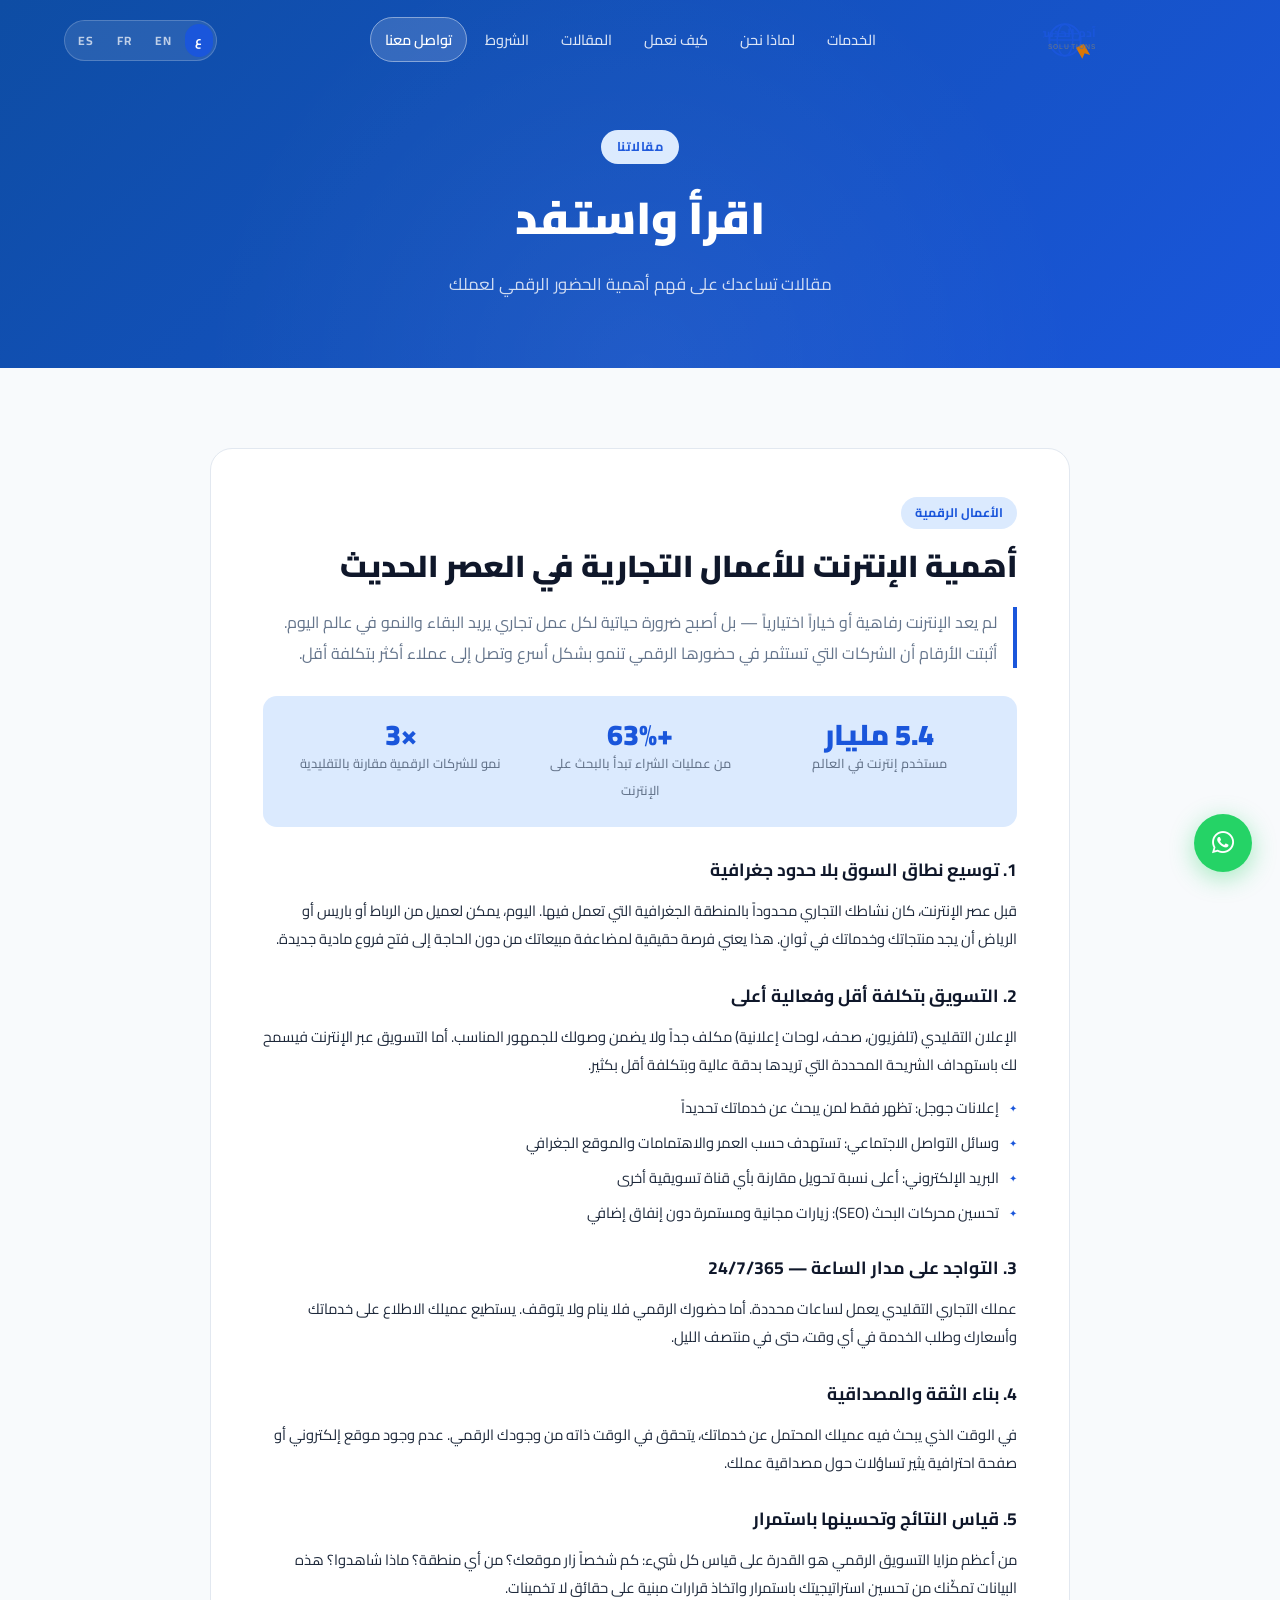
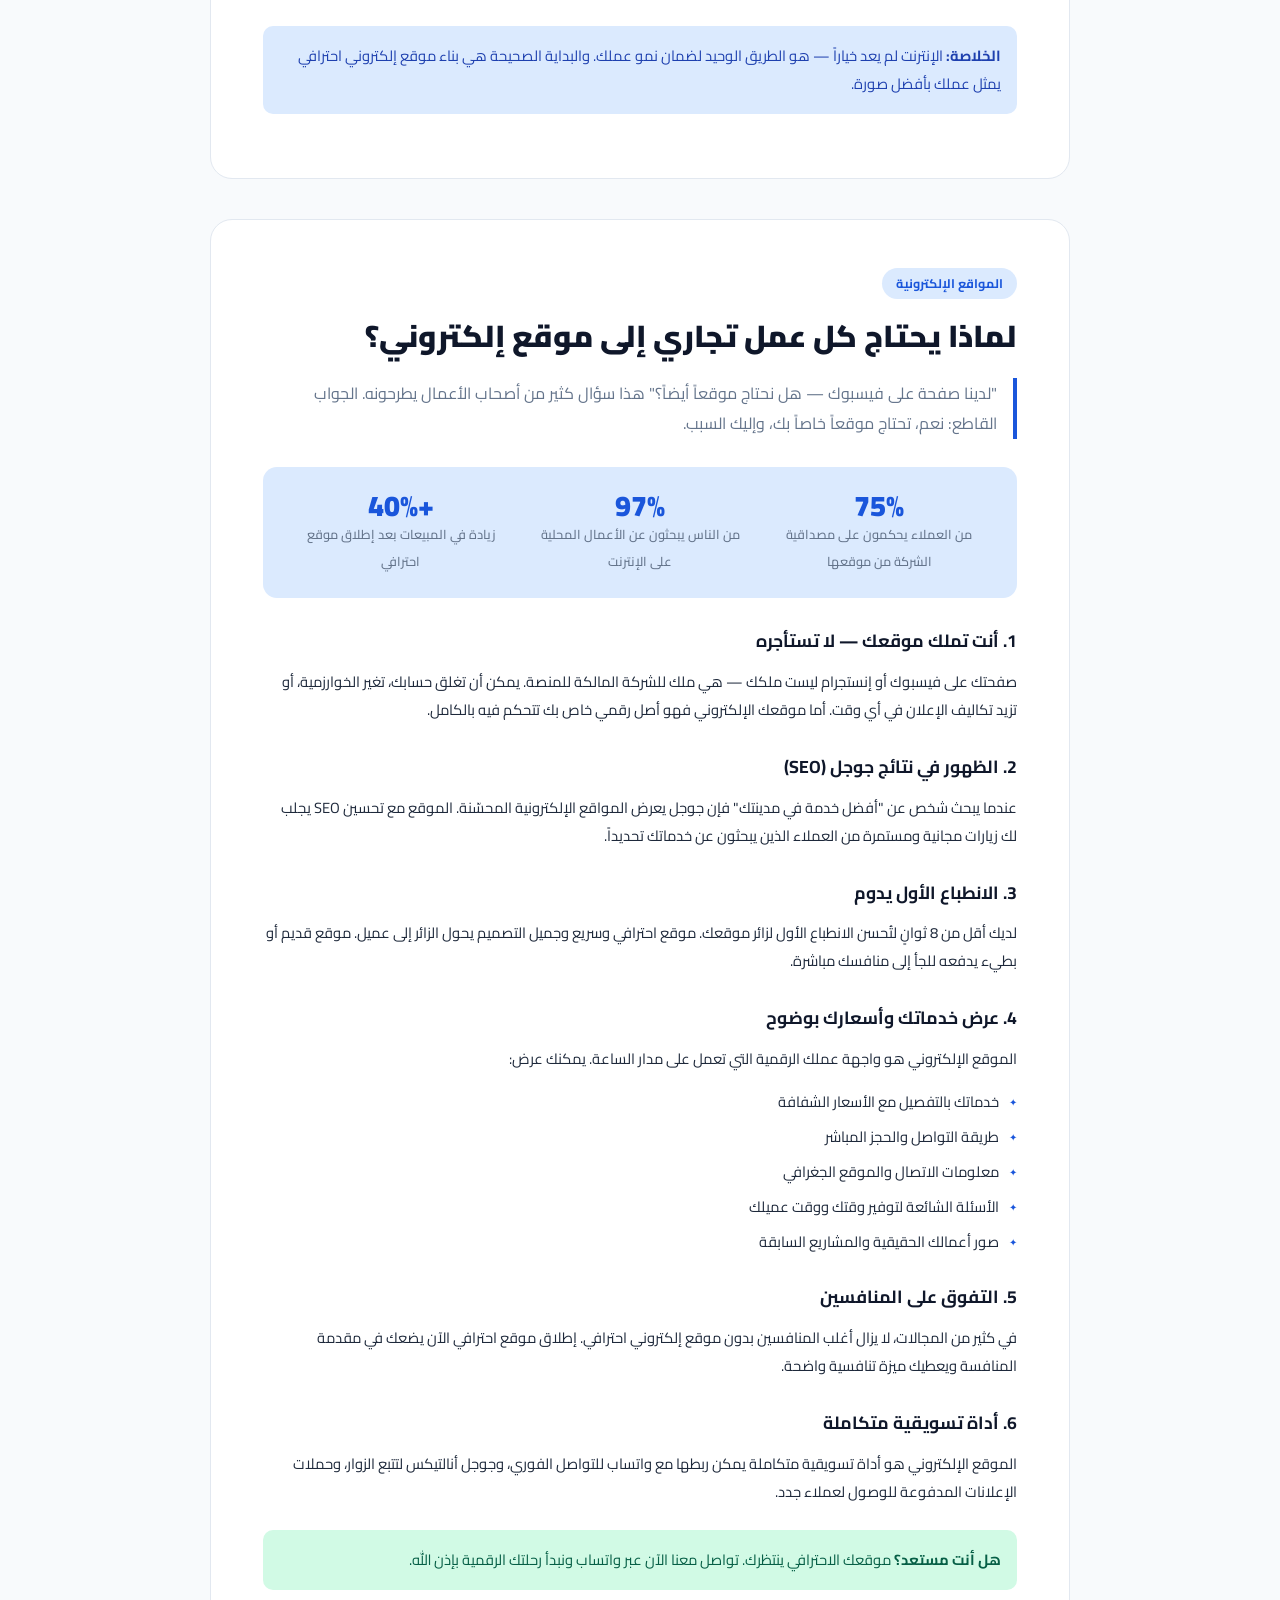
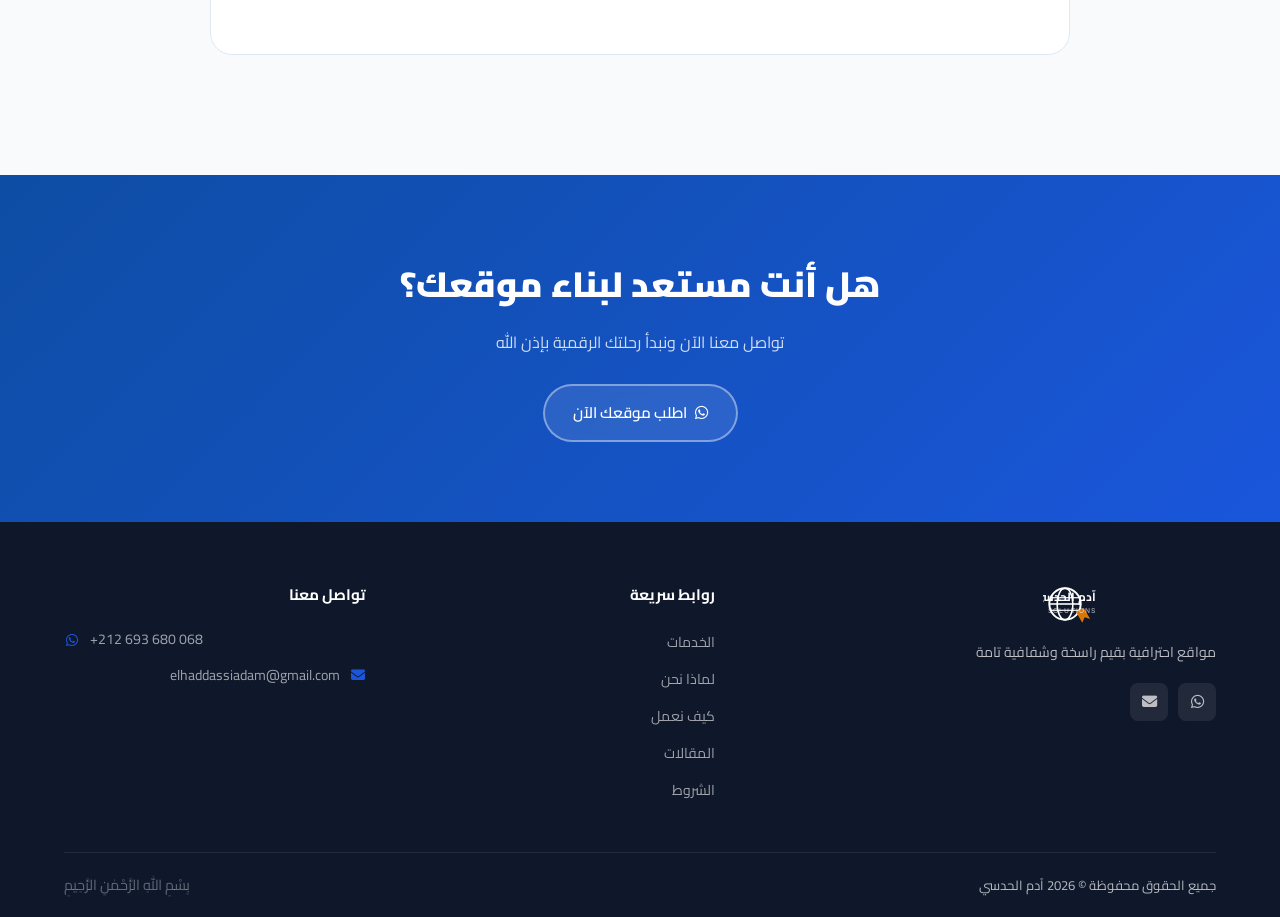
==== commit f833416a: "update" ====
--- a/blog.html
+++ b/blog.html
@@ -3,28 +3,15 @@
 <head>
   <meta charset="UTF-8">
   <meta name="viewport" content="width=device-width, initial-scale=1.0">
-  <title>المقالات | آدم الحداس - أهمية الإنترنت والمواقع للأعمال</title>
+  <title>المقالات | آدم الحدسي - أهمية الإنترنت والمواقع للأعمال</title>
   <meta name="description" content="مقالات حول أهمية الإنترنت للأعمال التجارية وأهمية الموقع الإلكتروني لنمو مشروعك في العصر الرقمي.">
   <meta name="keywords" content="أهمية الإنترنت للأعمال, أهمية موقع إلكتروني, تسويق رقمي, حضور رقمي, مواقع تجارية">
   <meta name="robots" content="index, follow">
   <link rel="canonical" href="https://adam-haddas.ma/blog.html">
-
   <meta property="og:type" content="website">
-  <meta property="og:title" content="المقالات | آدم الحداس">
+  <meta property="og:title" content="المقالات | آدم الحدسي">
   <meta property="og:description" content="مقالات حول أهمية الإنترنت والموقع الإلكتروني لنجاح عملك التجاري.">
-  <meta property="og:url" content="https://adam-haddas.ma/blog.html">
-
-  <script type="application/ld+json">
-  {
-    "@context": "https://schema.org",
-    "@type": "Blog",
-    "name": "مدونة آدم الحداس",
-    "description": "مقالات حول التسويق الرقمي وأهمية المواقع الإلكترونية",
-    "url": "https://adam-haddas.ma/blog.html",
-    "author": { "@type": "Person", "name": "آدم الحداس" }
-  }
-  </script>
-
+  <script type="application/ld+json">{"@context":"https://schema.org","@type":"Blog","name":"مدونة آدم الحدسي","url":"https://adam-haddas.ma/blog.html","author":{"@type":"Person","name":"آدم الحدسي"}}</script>
   <link rel="preconnect" href="https://fonts.googleapis.com">
   <link rel="preconnect" href="https://fonts.gstatic.com" crossorigin>
   <link href="https://fonts.googleapis.com/css2?family=Cairo:wght@300;400;500;600;700;900&family=Inter:wght@300;400;500;600;700&display=swap" rel="stylesheet">
@@ -45,7 +32,7 @@
           <line x1="10" y1="20" x2="46" y2="20" stroke="#1a56db" stroke-width="1.5"/>
           <line x1="10" y1="36" x2="46" y2="36" stroke="#1a56db" stroke-width="1.5"/>
           <polygon points="42,38 50,52 53,45 60,47 52,33" fill="#d97706"/>
-          <text x="68" y="24" font-family="Cairo,Arial" font-size="15" font-weight="700" fill="#1a56db">آدم الحداس</text>
+          <text x="68" y="24" font-family="Cairo,Arial" font-size="15" font-weight="700" fill="#1a56db">آدم الحدسي</text>
           <text x="68" y="40" font-family="Inter,Arial" font-size="8.5" font-weight="500" fill="#64748b" letter-spacing="1.5">WEB SOLUTIONS</text>
         </svg>
       </a>
@@ -71,153 +58,274 @@
 <!-- PAGE HERO -->
 <header class="page-hero">
   <div class="container">
-    <span class="section-badge" style="margin-bottom:16px; display:inline-block;" data-i18n="blog.badge">مقالاتنا</span>
-    <h1 data-i18n="blog.title">اقرأ واستفد</h1>
-    <p data-i18n="blog.subtitle">مقالات تساعدك على فهم أهمية الحضور الرقمي لعملك</p>
+    <span class="section-badge" style="margin-bottom:16px;display:inline-block;" data-i18n="blog.page.badge">مقالاتنا</span>
+    <h1 data-i18n="blog.page.title">اقرأ واستفد</h1>
+    <p data-i18n="blog.page.subtitle">مقالات تساعدك على فهم أهمية الحضور الرقمي لعملك</p>
   </div>
 </header>
 
-<!-- BLOG ARTICLES -->
+<!-- ARTICLES -->
 <main class="blog-main">
 
-  <!-- Article 1: Internet Importance -->
+  <!-- ============================================================
+       ARTICLE 1 : INTERNET IMPORTANCE
+       ============================================================ -->
   <article class="blog-article" id="internet-importance" itemscope itemtype="https://schema.org/Article">
-    <meta itemprop="author" content="آدم الحداس">
-    <meta itemprop="datePublished" content="2025-01-01">
+    <meta itemprop="author" content="آدم الحدسي">
+    <meta itemprop="datePublished" content="2026-01-01">
+
     <span class="article-badge" data-i18n="blog.cat1">الأعمال الرقمية</span>
     <h2 itemprop="name" data-i18n="blog.art1.title">أهمية الإنترنت للأعمال التجارية في العصر الحديث</h2>
-
-    <p class="article-intro">
-      لم يعد الإنترنت رفاهية أو خياراً اختيارياً — بل أصبح ضرورة حياتية لكل عمل تجاري يريد البقاء والنمو في عالم اليوم.
-      أثبتت الأرقام أن الشركات التي تستثمر في حضورها الرقمي تنمو بشكل أسرع وتصل إلى عملاء أكثر بتكلفة أقل.
-    </p>
-
-    <div class="stat-box">
-      <div class="stat-item"><strong>5.4 مليار</strong><span>مستخدم إنترنت في العالم</span></div>
-      <div class="stat-item"><strong>+63%</strong><span>من عمليات الشراء تبدأ بالبحث على الإنترنت</span></div>
-      <div class="stat-item"><strong>×3</strong><span>نمو للشركات الرقمية مقارنة بالتقليدية</span></div>
-    </div>
-
-    <h3>1. توسيع نطاق السوق بلا حدود جغرافية</h3>
-    <p>
-      قبل عصر الإنترنت، كان نشاطك التجاري محدوداً بالمنطقة الجغرافية التي تعمل فيها.
-      اليوم، يمكن لعميل من الرباط أو باريس أو الرياض أن يجد منتجاتك وخدماتك في ثوانٍ.
-      هذا يعني فرصة حقيقية لمضاعفة مبيعاتك من دون الحاجة إلى فتح فروع مادية جديدة.
-    </p>
-
-    <h3>2. التسويق بتكلفة أقل وفعالية أعلى</h3>
-    <p>
-      الإعلان التقليدي (تلفزيون، صحف، لوحات إعلانية) مكلف جداً ولا يضمن وصولك للجمهور المناسب.
-      أما التسويق عبر الإنترنت — سواء عبر جوجل، وسائل التواصل الاجتماعي، أو البريد الإلكتروني —
-      فيسمح لك باستهداف الشريحة المحددة التي تريدها بدقة عالية وبتكلفة أقل بكثير.
-    </p>
-    <ul>
-      <li>إعلانات جوجل: تظهر فقط لمن يبحث عن خدماتك تحديداً</li>
-      <li>وسائل التواصل الاجتماعي: تستهدف حسب العمر والاهتمامات والموقع الجغرافي</li>
-      <li>البريد الإلكتروني: أعلى نسبة تحويل مقارنة بأي قناة تسويقية أخرى</li>
-      <li>تحسين محركات البحث (SEO): زيارات مجانية ومستمرة دون إنفاق إضافي</li>
-    </ul>
-
-    <h3>3. التواجد على مدار الساعة — 24/7/365</h3>
-    <p>
-      عملك التجاري التقليدي يعمل لساعات محددة. أما حضورك الرقمي فلا ينام ولا يتوقف.
-      يستطيع عميلك الاطلاع على خدماتك وأسعارك وطلب الخدمة في أي وقت، حتى في منتصف الليل.
-      هذا يعني فرص مبيعات لا تتوقف حتى حين تكون أنت مرتاحاً.
-    </p>
-
-    <h3>4. بناء الثقة والمصداقية</h3>
-    <p>
-      في الوقت الذي يبحث فيه عميلك المحتمل عن خدماتك، يتحقق في الوقت ذاته من وجودك الرقمي.
-      عدم وجود موقع إلكتروني أو صفحة احترافية يثير تساؤلات حول مصداقية عملك.
-      في المقابل، الحضور الرقمي القوي يعطي صورة احترافية ويزيد ثقة العملاء بك.
-    </p>
-
-    <h3>5. قياس النتائج وتحسينها باستمرار</h3>
-    <p>
-      من أعظم مزايا التسويق الرقمي هو القدرة على قياس كل شيء: كم شخصاً زار موقعك؟
-      من أي منطقة؟ ماذا شاهدوا؟ كم منهم تواصل معك؟ هذه البيانات تمكّنك من تحسين استراتيجيتك
-      باستمرار واتخاذ قرارات مبنية على حقائق لا على تخمينات.
-    </p>
-
-    <p style="margin-top:24px; padding:16px; background:#dbeafe; border-radius:10px; font-size:.92rem; color:#1e40af;">
-      <strong>الخلاصة:</strong> الإنترنت لم يعد خياراً — هو الطريق الوحيد لضمان نمو عملك ومنافسة الكبار في السوق.
-      والبداية الصحيحة هي بناء موقع إلكتروني احترافي يمثل عملك بأفضل صورة.
-    </p>
+    <p class="article-intro" data-i18n="blog.art1.intro">لم يعد الإنترنت رفاهية أو خياراً اختيارياً — بل أصبح ضرورة حياتية لكل عمل تجاري يريد البقاء والنمو في عالم اليوم.</p>
+
+    <!-- ===== ARABIC BODY ===== -->
+    <div data-lang-block="ar">
+      <div class="stat-box">
+        <div class="stat-item"><strong>5.4 مليار</strong><span>مستخدم إنترنت في العالم</span></div>
+        <div class="stat-item"><strong>+63%</strong><span>من عمليات الشراء تبدأ بالبحث على الإنترنت</span></div>
+        <div class="stat-item"><strong>×3</strong><span>نمو للشركات الرقمية مقارنة بالتقليدية</span></div>
+      </div>
+      <h3>1. توسيع نطاق السوق بلا حدود جغرافية</h3>
+      <p>قبل عصر الإنترنت، كان نشاطك التجاري محدوداً بالمنطقة الجغرافية التي تعمل فيها. اليوم، يمكن لعميل من الرباط أو باريس أو الرياض أن يجد منتجاتك وخدماتك في ثوانٍ. هذا يعني فرصة حقيقية لمضاعفة مبيعاتك من دون الحاجة إلى فتح فروع مادية جديدة.</p>
+      <h3>2. التسويق بتكلفة أقل وفعالية أعلى</h3>
+      <p>الإعلان التقليدي (تلفزيون، صحف، لوحات إعلانية) مكلف جداً ولا يضمن وصولك للجمهور المناسب. أما التسويق عبر الإنترنت فيسمح لك باستهداف الشريحة المحددة التي تريدها بدقة عالية وبتكلفة أقل بكثير.</p>
+      <ul>
+        <li>إعلانات جوجل: تظهر فقط لمن يبحث عن خدماتك تحديداً</li>
+        <li>وسائل التواصل الاجتماعي: تستهدف حسب العمر والاهتمامات والموقع الجغرافي</li>
+        <li>البريد الإلكتروني: أعلى نسبة تحويل مقارنة بأي قناة تسويقية أخرى</li>
+        <li>تحسين محركات البحث (SEO): زيارات مجانية ومستمرة دون إنفاق إضافي</li>
+      </ul>
+      <h3>3. التواجد على مدار الساعة — 24/7/365</h3>
+      <p>عملك التجاري التقليدي يعمل لساعات محددة. أما حضورك الرقمي فلا ينام ولا يتوقف. يستطيع عميلك الاطلاع على خدماتك وأسعارك وطلب الخدمة في أي وقت، حتى في منتصف الليل.</p>
+      <h3>4. بناء الثقة والمصداقية</h3>
+      <p>في الوقت الذي يبحث فيه عميلك المحتمل عن خدماتك، يتحقق في الوقت ذاته من وجودك الرقمي. عدم وجود موقع إلكتروني أو صفحة احترافية يثير تساؤلات حول مصداقية عملك.</p>
+      <h3>5. قياس النتائج وتحسينها باستمرار</h3>
+      <p>من أعظم مزايا التسويق الرقمي هو القدرة على قياس كل شيء: كم شخصاً زار موقعك؟ من أي منطقة؟ ماذا شاهدوا؟ هذه البيانات تمكّنك من تحسين استراتيجيتك باستمرار واتخاذ قرارات مبنية على حقائق لا تخمينات.</p>
+      <p style="margin-top:24px;padding:16px;background:#dbeafe;border-radius:10px;font-size:.92rem;color:#1e40af;">
+        <strong>الخلاصة:</strong> الإنترنت لم يعد خياراً — هو الطريق الوحيد لضمان نمو عملك. والبداية الصحيحة هي بناء موقع إلكتروني احترافي يمثل عملك بأفضل صورة.
+      </p>
+    </div>
+
+    <!-- ===== ENGLISH BODY ===== -->
+    <div data-lang-block="en" style="display:none">
+      <div class="stat-box">
+        <div class="stat-item"><strong>5.4B</strong><span>Internet users worldwide</span></div>
+        <div class="stat-item"><strong>+63%</strong><span>of purchases begin with an online search</span></div>
+        <div class="stat-item"><strong>×3</strong><span>faster growth for digital companies</span></div>
+      </div>
+      <h3>1. Expand Your Market Without Geographic Limits</h3>
+      <p>Before the internet era, your business was limited to the geographic area where you operated. Today, a customer from Casablanca, Paris, or Riyadh can find your products and services in seconds — a real opportunity to multiply your sales without opening new physical branches.</p>
+      <h3>2. Marketing at Lower Cost, Higher Effectiveness</h3>
+      <p>Traditional advertising (TV, newspapers, billboards) is expensive and doesn't guarantee reaching the right audience. Digital marketing lets you target your exact demographic with high precision at a much lower cost.</p>
+      <ul>
+        <li>Google Ads: appear only to people searching for your specific services</li>
+        <li>Social media: target by age, interests, and geographic location</li>
+        <li>Email marketing: the highest conversion rate of any marketing channel</li>
+        <li>SEO: free, ongoing organic traffic without extra spending</li>
+      </ul>
+      <h3>3. Available 24/7 — Non-Stop</h3>
+      <p>Your traditional business operates for limited hours. Your digital presence never sleeps. Clients can browse your services, check prices, and place orders at any time — even at midnight. That means sales opportunities that never stop, even while you rest.</p>
+      <h3>4. Build Trust and Credibility</h3>
+      <p>When a potential client searches for your services, they simultaneously check your digital presence. The absence of a professional website raises doubts about your credibility. A strong digital presence projects a professional image and increases client confidence.</p>
+      <h3>5. Measure Results and Continuously Improve</h3>
+      <p>One of digital marketing's greatest advantages is measurability: how many people visited your site, from which area, what they viewed, how many contacted you. This data lets you continuously refine your strategy based on facts, not guesses.</p>
+      <p style="margin-top:24px;padding:16px;background:#dbeafe;border-radius:10px;font-size:.92rem;color:#1e40af;">
+        <strong>Conclusion:</strong> The internet is no longer optional — it's the only way to ensure your business grows. The right start is building a professional website that represents your business at its best.
+      </p>
+    </div>
+
+    <!-- ===== FRENCH BODY ===== -->
+    <div data-lang-block="fr" style="display:none">
+      <div class="stat-box">
+        <div class="stat-item"><strong>5,4 Mrd</strong><span>utilisateurs d'Internet dans le monde</span></div>
+        <div class="stat-item"><strong>+63%</strong><span>des achats commencent par une recherche en ligne</span></div>
+        <div class="stat-item"><strong>×3</strong><span>croissance plus rapide pour les entreprises digitales</span></div>
+      </div>
+      <h3>1. Élargissez Votre Marché Sans Limites Géographiques</h3>
+      <p>Avant l'ère Internet, votre activité était limitée à votre zone géographique. Aujourd'hui, un client de Casablanca, Paris ou Riyad peut trouver vos produits et services en quelques secondes — une vraie opportunité de multiplier vos ventes sans ouvrir de nouvelles succursales.</p>
+      <h3>2. Marketing Moins Coûteux, Plus Efficace</h3>
+      <p>La publicité traditionnelle (TV, journaux, panneaux) est chère et ne garantit pas d'atteindre la bonne audience. Le marketing digital vous permet de cibler précisément votre public cible à moindre coût.</p>
+      <ul>
+        <li>Google Ads : apparaissez uniquement aux personnes cherchant vos services</li>
+        <li>Réseaux sociaux : ciblez par âge, intérêts et localisation</li>
+        <li>Email marketing : le meilleur taux de conversion de tous les canaux</li>
+        <li>SEO : trafic organique gratuit et continu sans dépenses supplémentaires</li>
+      </ul>
+      <h3>3. Disponible 24h/24, 7j/7</h3>
+      <p>Votre entreprise traditionnelle fonctionne à des heures limitées. Votre présence digitale ne dort jamais. Les clients peuvent consulter vos services, vérifier les prix et passer des commandes à tout moment, même à minuit.</p>
+      <h3>4. Construire la Confiance et la Crédibilité</h3>
+      <p>Lorsqu'un client potentiel cherche vos services, il vérifie simultanément votre présence en ligne. L'absence d'un site professionnel soulève des doutes sur votre crédibilité. Une forte présence digitale projette une image professionnelle.</p>
+      <h3>5. Mesurer et Améliorer en Continu</h3>
+      <p>L'un des grands avantages du marketing digital est la mesurabilité : combien de personnes ont visité votre site, d'où, ce qu'elles ont vu. Ces données vous permettent d'affiner votre stratégie en permanence.</p>
+      <p style="margin-top:24px;padding:16px;background:#dbeafe;border-radius:10px;font-size:.92rem;color:#1e40af;">
+        <strong>Conclusion :</strong> Internet n'est plus optionnel — c'est le seul moyen de garantir la croissance de votre entreprise. Le bon départ est de créer un site web professionnel qui représente votre activité au mieux.
+      </p>
+    </div>
+
+    <!-- ===== SPANISH BODY ===== -->
+    <div data-lang-block="es" style="display:none">
+      <div class="stat-box">
+        <div class="stat-item"><strong>5.400M</strong><span>usuarios de Internet en el mundo</span></div>
+        <div class="stat-item"><strong>+63%</strong><span>de las compras comienzan con una búsqueda en línea</span></div>
+        <div class="stat-item"><strong>×3</strong><span>mayor crecimiento para empresas digitales</span></div>
+      </div>
+      <h3>1. Amplía Tu Mercado Sin Límites Geográficos</h3>
+      <p>Antes de Internet, tu negocio estaba limitado a tu área geográfica. Hoy, un cliente de Casablanca, París o Riad puede encontrar tus productos en segundos — una oportunidad real de multiplicar tus ventas sin abrir nuevas sucursales.</p>
+      <h3>2. Marketing más Barato y más Efectivo</h3>
+      <p>La publicidad tradicional (TV, periódicos, vallas) es cara y no garantiza llegar al público correcto. El marketing digital te permite dirigirte a tu audiencia exacta con alta precisión y a un costo mucho menor.</p>
+      <ul>
+        <li>Google Ads: aparece solo ante quienes buscan tus servicios específicos</li>
+        <li>Redes sociales: segmenta por edad, intereses y ubicación</li>
+        <li>Email marketing: la mayor tasa de conversión de todos los canales</li>
+        <li>SEO: tráfico orgánico gratuito y continuo sin gasto adicional</li>
+      </ul>
+      <h3>3. Disponible las 24 Horas, los 7 Días</h3>
+      <p>Tu negocio tradicional opera en horario limitado. Tu presencia digital nunca duerme. Los clientes pueden consultar tus servicios y realizar pedidos en cualquier momento, incluso a medianoche.</p>
+      <h3>4. Construir Confianza y Credibilidad</h3>
+      <p>Cuando un cliente potencial busca tus servicios, verifica simultáneamente tu presencia digital. La ausencia de un sitio profesional genera dudas sobre tu credibilidad. Una presencia digital sólida proyecta una imagen profesional.</p>
+      <h3>5. Medir Resultados y Mejorar Continuamente</h3>
+      <p>Una de las grandes ventajas del marketing digital es su medibilidad: cuántas personas visitaron tu sitio, desde dónde, qué vieron. Estos datos te permiten refinar tu estrategia continuamente basándote en hechos.</p>
+      <p style="margin-top:24px;padding:16px;background:#dbeafe;border-radius:10px;font-size:.92rem;color:#1e40af;">
+        <strong>Conclusión:</strong> Internet ya no es opcional — es el único camino para garantizar el crecimiento de tu negocio. El comienzo correcto es crear un sitio web profesional que represente tu negocio en su mejor versión.
+      </p>
+    </div>
   </article>
 
-  <!-- Article 2: Website Importance -->
+
+  <!-- ============================================================
+       ARTICLE 2 : WEBSITE IMPORTANCE
+       ============================================================ -->
   <article class="blog-article" id="website-importance" itemscope itemtype="https://schema.org/Article">
-    <meta itemprop="author" content="آدم الحداس">
-    <meta itemprop="datePublished" content="2025-01-15">
+    <meta itemprop="author" content="آدم الحدسي">
+    <meta itemprop="datePublished" content="2026-01-15">
+
     <span class="article-badge" data-i18n="blog.cat2">المواقع الإلكترونية</span>
     <h2 itemprop="name" data-i18n="blog.art2.title">لماذا يحتاج كل عمل تجاري إلى موقع إلكتروني؟</h2>
-
-    <p class="article-intro">
-      "لدينا صفحة على فيسبوك — هل نحتاج موقعاً أيضاً؟" هذا سؤال كثير من أصحاب الأعمال يطرحونه.
-      الجواب القاطع: نعم، تحتاج موقعاً خاصاً بك، وإليك السبب.
-    </p>
-
-    <div class="stat-box">
-      <div class="stat-item"><strong>75%</strong><span>من العملاء يحكمون على مصداقية الشركة من موقعها</span></div>
-      <div class="stat-item"><strong>97%</strong><span>من الناس يبحثون عن الأعمال المحلية على الإنترنت</span></div>
-      <div class="stat-item"><strong>+40%</strong><span>زيادة في المبيعات بعد إطلاق موقع احترافي</span></div>
-    </div>
-
-    <h3>1. أنت تملك موقعك — لا تستأجره</h3>
-    <p>
-      صفحتك على فيسبوك أو إنستجرام ليست ملكك — هي ملك للشركة المالكة للمنصة.
-      يمكن أن تغلق حسابك، تغير الخوارزمية، تقلل وصولك العضوي، أو تزيد تكاليف الإعلان في أي وقت.
-      أما موقعك الإلكتروني فهو أصل رقمي خاص بك تتحكم فيه بالكامل.
-    </p>
-
-    <h3>2. الظهور في نتائج جوجل</h3>
-    <p>
-      عندما يبحث شخص عن "أفضل [خدمتك] في [مدينتك]" فإن جوجل لا يعرض له الصفحات على الشبكات الاجتماعية
-      بنفس الأولوية — بل يعرض المواقع الإلكترونية المحسّنة.
-      الموقع الإلكتروني مع تحسين SEO يجلب لك زيارات مجانية ومستمرة من العملاء الذين يبحثون عن خدماتك تحديداً.
-    </p>
-
-    <h3>3. الانطباع الأول يدوم</h3>
-    <p>
-      لديك أقل من 8 ثوانٍ لتُحسن الانطباع الأول لزائر موقعك قبل أن يغادر.
-      موقع احترافي، سريع، جميل التصميم، ومتوافق مع الجوال يحول الزائر إلى عميل.
-      موقع قديم أو بطيء يدفع الزائر للجأ إلى منافسك مباشرة.
-    </p>
-
-    <h3>4. عرض خدماتك وأسعارك بوضوح</h3>
-    <p>
-      الموقع الإلكتروني هو واجهة عملك الرقمية التي تعمل على مدار الساعة.
-      يمكنك عرض:
-    </p>
-    <ul>
-      <li>خدماتك بالتفصيل مع الأسعار الشفافة</li>
-      <li>طريقة التواصل والحجز المباشر</li>
-      <li>معلومات الاتصال والموقع الجغرافي</li>
-      <li>الأسئلة الشائعة لتوفير وقتك ووقت عميلك</li>
-      <li>صور أعمالك الحقيقية والمشاريع السابقة</li>
-    </ul>
-
-    <h3>5. التفوق على المنافسين</h3>
-    <p>
-      في كثير من المجالات، لا يزال أغلب المنافسين بدون موقع إلكتروني احترافي.
-      هذا يعني أن إطلاق موقع احترافي الآن يضعك في مقدمة المنافسة ويعطيك ميزة تنافسية واضحة
-      قبل أن يبادر منافسوك لفعل الشيء ذاته.
-    </p>
-
-    <h3>6. أداة تسويقية متكاملة</h3>
-    <p>
-      الموقع الإلكتروني لا يقتصر على عرض المعلومات — هو أداة تسويقية متكاملة يمكن ربطها مع:
-    </p>
-    <ul>
-      <li>واتساب: للتواصل الفوري مع العملاء (كما في باقتنا المتقدمة)</li>
-      <li>جوجل أنالتيكس: لتتبع الزوار وفهم سلوكهم</li>
-      <li>حملات الإعلانات المدفوعة: للوصول لعملاء جدد بسرعة</li>
-      <li>البريد الإلكتروني: لبناء قاعدة عملاء وإرسال العروض</li>
-    </ul>
-
-    <p style="margin-top:24px; padding:16px; background:#d1fae5; border-radius:10px; font-size:.92rem; color:#065f46;">
-      <strong>هل أنت مستعد؟</strong> موقعك الاحترافي ينتظرك. تواصل معنا الآن عبر واتساب ونبدأ رحلتك الرقمية بإذن الله.
-    </p>
+    <p class="article-intro" data-i18n="blog.art2.intro">"لدينا صفحة على فيسبوك — هل نحتاج موقعاً أيضاً؟" هذا سؤال كثير من أصحاب الأعمال يطرحونه. الجواب القاطع: نعم، تحتاج موقعاً خاصاً بك، وإليك السبب.</p>
+
+    <!-- ===== ARABIC BODY ===== -->
+    <div data-lang-block="ar">
+      <div class="stat-box">
+        <div class="stat-item"><strong>75%</strong><span>من العملاء يحكمون على مصداقية الشركة من موقعها</span></div>
+        <div class="stat-item"><strong>97%</strong><span>من الناس يبحثون عن الأعمال المحلية على الإنترنت</span></div>
+        <div class="stat-item"><strong>+40%</strong><span>زيادة في المبيعات بعد إطلاق موقع احترافي</span></div>
+      </div>
+      <h3>1. أنت تملك موقعك — لا تستأجره</h3>
+      <p>صفحتك على فيسبوك أو إنستجرام ليست ملكك — هي ملك للشركة المالكة للمنصة. يمكن أن تغلق حسابك، تغير الخوارزمية، أو تزيد تكاليف الإعلان في أي وقت. أما موقعك الإلكتروني فهو أصل رقمي خاص بك تتحكم فيه بالكامل.</p>
+      <h3>2. الظهور في نتائج جوجل (SEO)</h3>
+      <p>عندما يبحث شخص عن "أفضل خدمة في مدينتك" فإن جوجل يعرض المواقع الإلكترونية المحسّنة. الموقع مع تحسين SEO يجلب لك زيارات مجانية ومستمرة من العملاء الذين يبحثون عن خدماتك تحديداً.</p>
+      <h3>3. الانطباع الأول يدوم</h3>
+      <p>لديك أقل من 8 ثوانٍ لتُحسن الانطباع الأول لزائر موقعك. موقع احترافي وسريع وجميل التصميم يحول الزائر إلى عميل. موقع قديم أو بطيء يدفعه للجأ إلى منافسك مباشرة.</p>
+      <h3>4. عرض خدماتك وأسعارك بوضوح</h3>
+      <p>الموقع الإلكتروني هو واجهة عملك الرقمية التي تعمل على مدار الساعة. يمكنك عرض:</p>
+      <ul>
+        <li>خدماتك بالتفصيل مع الأسعار الشفافة</li>
+        <li>طريقة التواصل والحجز المباشر</li>
+        <li>معلومات الاتصال والموقع الجغرافي</li>
+        <li>الأسئلة الشائعة لتوفير وقتك ووقت عميلك</li>
+        <li>صور أعمالك الحقيقية والمشاريع السابقة</li>
+      </ul>
+      <h3>5. التفوق على المنافسين</h3>
+      <p>في كثير من المجالات، لا يزال أغلب المنافسين بدون موقع إلكتروني احترافي. إطلاق موقع احترافي الآن يضعك في مقدمة المنافسة ويعطيك ميزة تنافسية واضحة.</p>
+      <h3>6. أداة تسويقية متكاملة</h3>
+      <p>الموقع الإلكتروني هو أداة تسويقية متكاملة يمكن ربطها مع واتساب للتواصل الفوري، وجوجل أنالتيكس لتتبع الزوار، وحملات الإعلانات المدفوعة للوصول لعملاء جدد.</p>
+      <p style="margin-top:24px;padding:16px;background:#d1fae5;border-radius:10px;font-size:.92rem;color:#065f46;">
+        <strong>هل أنت مستعد؟</strong> موقعك الاحترافي ينتظرك. تواصل معنا الآن عبر واتساب ونبدأ رحلتك الرقمية بإذن الله.
+      </p>
+    </div>
+
+    <!-- ===== ENGLISH BODY ===== -->
+    <div data-lang-block="en" style="display:none">
+      <div class="stat-box">
+        <div class="stat-item"><strong>75%</strong><span>of clients judge a company's credibility by its website</span></div>
+        <div class="stat-item"><strong>97%</strong><span>of people search for local businesses online</span></div>
+        <div class="stat-item"><strong>+40%</strong><span>increase in sales after launching a professional website</span></div>
+      </div>
+      <h3>1. You Own Your Website — You Don't Rent It</h3>
+      <p>Your Facebook or Instagram page is not yours — it belongs to the platform company. They can close your account, change the algorithm, or increase advertising costs at any time. Your website is a digital asset you fully control.</p>
+      <h3>2. Appear in Google Results (SEO)</h3>
+      <p>When someone searches for "best service in your city," Google displays optimized websites. A site with proper SEO brings you free, ongoing traffic from customers actively searching for your services.</p>
+      <h3>3. First Impressions Last</h3>
+      <p>You have less than 8 seconds to make a good first impression on a visitor before they leave. A professional, fast, well-designed website converts visitors into clients. A slow or outdated site sends them straight to your competitor.</p>
+      <h3>4. Display Your Services and Prices Clearly</h3>
+      <p>Your website is your digital storefront, working around the clock. You can display:</p>
+      <ul>
+        <li>Your services in detail with transparent pricing</li>
+        <li>How to contact you and book directly</li>
+        <li>Contact information and geographic location</li>
+        <li>FAQs to save both your time and your client's time</li>
+        <li>Real photos of your work and previous projects</li>
+      </ul>
+      <h3>5. Stay Ahead of Competitors</h3>
+      <p>In many fields, most competitors still don't have a professional website. Launching a professional site now puts you ahead of the competition and gives you a clear competitive advantage.</p>
+      <h3>6. A Complete Marketing Tool</h3>
+      <p>Your website is a complete marketing tool that can be connected with WhatsApp for instant client communication, Google Analytics to track visitors, and paid advertising campaigns to reach new customers.</p>
+      <p style="margin-top:24px;padding:16px;background:#d1fae5;border-radius:10px;font-size:.92rem;color:#065f46;">
+        <strong>Ready to start?</strong> Your professional website is waiting. Contact us now via WhatsApp and let's begin your digital journey, God willing.
+      </p>
+    </div>
+
+    <!-- ===== FRENCH BODY ===== -->
+    <div data-lang-block="fr" style="display:none">
+      <div class="stat-box">
+        <div class="stat-item"><strong>75%</strong><span>des clients jugent la crédibilité d'une entreprise à son site</span></div>
+        <div class="stat-item"><strong>97%</strong><span>des gens recherchent les entreprises locales en ligne</span></div>
+        <div class="stat-item"><strong>+40%</strong><span>d'augmentation des ventes après un site professionnel</span></div>
+      </div>
+      <h3>1. Vous Possédez Votre Site — Vous ne le Louez pas</h3>
+      <p>Votre page Facebook ou Instagram ne vous appartient pas — elle appartient à la plateforme. Ils peuvent fermer votre compte, changer l'algorithme ou augmenter les coûts publicitaires à tout moment. Votre site web est un actif digital entièrement sous votre contrôle.</p>
+      <h3>2. Apparaître dans les Résultats Google (SEO)</h3>
+      <p>Quand quelqu'un cherche "meilleur service dans votre ville", Google affiche les sites optimisés. Un site avec un bon SEO vous amène du trafic gratuit et continu de clients cherchant activement vos services.</p>
+      <h3>3. La Première Impression Dure</h3>
+      <p>Vous avez moins de 8 secondes pour faire bonne impression sur un visiteur. Un site professionnel, rapide et bien conçu convertit les visiteurs en clients. Un site lent ou dépassé les envoie directement chez votre concurrent.</p>
+      <h3>4. Présentez Vos Services et Prix Clairement</h3>
+      <p>Votre site est votre vitrine digitale, ouverte 24h/24. Vous pouvez y présenter :</p>
+      <ul>
+        <li>Vos services en détail avec des prix transparents</li>
+        <li>Comment vous contacter et réserver directement</li>
+        <li>Vos coordonnées et localisation géographique</li>
+        <li>FAQ pour économiser votre temps et celui de vos clients</li>
+        <li>Photos réelles de vos travaux et projets précédents</li>
+      </ul>
+      <h3>5. Devancez Vos Concurrents</h3>
+      <p>Dans de nombreux domaines, la plupart des concurrents n'ont toujours pas de site professionnel. Lancer un site maintenant vous place en tête de la concurrence et vous donne un avantage compétitif clair.</p>
+      <h3>6. Un Outil Marketing Complet</h3>
+      <p>Votre site est un outil marketing complet, connecté à WhatsApp pour la communication instantanée, Google Analytics pour suivre les visiteurs, et les campagnes publicitaires pour atteindre de nouveaux clients.</p>
+      <p style="margin-top:24px;padding:16px;background:#d1fae5;border-radius:10px;font-size:.92rem;color:#065f46;">
+        <strong>Prêt à commencer ?</strong> Votre site professionnel vous attend. Contactez-nous maintenant via WhatsApp et commençons votre voyage digital.
+      </p>
+    </div>
+
+    <!-- ===== SPANISH BODY ===== -->
+    <div data-lang-block="es" style="display:none">
+      <div class="stat-box">
+        <div class="stat-item"><strong>75%</strong><span>de los clientes juzgan la credibilidad de una empresa por su sitio</span></div>
+        <div class="stat-item"><strong>97%</strong><span>de las personas buscan negocios locales en línea</span></div>
+        <div class="stat-item"><strong>+40%</strong><span>de aumento en ventas tras lanzar un sitio profesional</span></div>
+      </div>
+      <h3>1. Tú Posees Tu Sitio — No lo Alquilas</h3>
+      <p>Tu página de Facebook o Instagram no es tuya — pertenece a la plataforma. Pueden cerrar tu cuenta, cambiar el algoritmo o aumentar los costos de publicidad en cualquier momento. Tu sitio web es un activo digital que controlas completamente.</p>
+      <h3>2. Aparecer en los Resultados de Google (SEO)</h3>
+      <p>Cuando alguien busca "mejor servicio en tu ciudad", Google muestra los sitios optimizados. Un sitio con buen SEO te trae tráfico gratuito y continuo de clientes que buscan activamente tus servicios.</p>
+      <h3>3. La Primera Impresión Dura</h3>
+      <p>Tienes menos de 8 segundos para causar una buena primera impresión en un visitante. Un sitio profesional, rápido y bien diseñado convierte visitantes en clientes. Un sitio lento o desactualizado los envía directamente a tu competencia.</p>
+      <h3>4. Muestra Tus Servicios y Precios Claramente</h3>
+      <p>Tu sitio web es tu escaparate digital, abierto las 24 horas. Puedes mostrar:</p>
+      <ul>
+        <li>Tus servicios en detalle con precios transparentes</li>
+        <li>Cómo contactarte y reservar directamente</li>
+        <li>Información de contacto y ubicación geográfica</li>
+        <li>Preguntas frecuentes para ahorrar tiempo a ti y a tus clientes</li>
+        <li>Fotos reales de tu trabajo y proyectos anteriores</li>
+      </ul>
+      <h3>5. Supera a la Competencia</h3>
+      <p>En muchos sectores, la mayoría de los competidores aún no tienen un sitio web profesional. Lanzar un sitio ahora te pone a la cabeza de la competencia y te da una ventaja competitiva clara.</p>
+      <h3>6. Una Herramienta de Marketing Completa</h3>
+      <p>Tu sitio web es una herramienta de marketing completa, conectada con WhatsApp para comunicación instantánea, Google Analytics para rastrear visitantes, y campañas publicitarias para llegar a nuevos clientes.</p>
+      <p style="margin-top:24px;padding:16px;background:#d1fae5;border-radius:10px;font-size:.92rem;color:#065f46;">
+        <strong>¿Listo para empezar?</strong> Tu sitio web profesional te espera. Contáctanos ahora por WhatsApp y comencemos tu viaje digital.
+      </p>
+    </div>
   </article>
 
 </main>
@@ -247,7 +355,7 @@
             <line x1="10" y1="20" x2="46" y2="20" stroke="white" stroke-width="1.5"/>
             <line x1="10" y1="36" x2="46" y2="36" stroke="white" stroke-width="1.5"/>
             <polygon points="42,38 50,52 53,45 60,47 52,33" fill="#d97706"/>
-            <text x="68" y="24" font-family="Cairo,Arial" font-size="15" font-weight="700" fill="white">آدم الحداس</text>
+            <text x="68" y="24" font-family="Cairo,Arial" font-size="15" font-weight="700" fill="white">آدم الحدسي</text>
             <text x="68" y="40" font-family="Inter,Arial" font-size="8.5" font-weight="500" fill="rgba(255,255,255,0.65)" letter-spacing="1.5">WEB SOLUTIONS</text>
           </svg>
         </a>
@@ -269,31 +377,23 @@
       </div>
       <div class="footer-contact">
         <h4 data-i18n="footer.contact.title">تواصل معنا</h4>
-        <a href="https://wa.me/212693680068" class="footer-contact-item" dir="ltr">
-          <i class="fab fa-whatsapp"></i> +212 693 680 068
-        </a>
-        <a href="mailto:elhaddassiadam@gmail.com" class="footer-contact-item">
-          <i class="fas fa-envelope"></i> elhaddassiadam@gmail.com
-        </a>
+        <a href="https://wa.me/212693680068" class="footer-contact-item" dir="ltr"><i class="fab fa-whatsapp"></i> +212 693 680 068</a>
+        <a href="mailto:elhaddassiadam@gmail.com" class="footer-contact-item"><i class="fas fa-envelope"></i> elhaddassiadam@gmail.com</a>
       </div>
     </div>
     <div class="footer-bottom">
-      <p data-i18n="footer.copy">جميع الحقوق محفوظة © 2025 آدم الحداس</p>
+      <p data-i18n="footer.copy">جميع الحقوق محفوظة © 2026 آدم الحدسي</p>
       <p class="footer-bismillah">بِسْمِ اللهِ الرَّحْمٰنِ الرَّحِيمِ</p>
     </div>
   </div>
 </footer>
 
-<!-- Floating WhatsApp -->
 <a href="https://wa.me/212693680068?text=%D8%A7%D9%84%D8%B3%D9%84%D8%A7%D9%85%20%D8%B9%D9%84%D9%8A%D9%83%D9%85%D8%8C%20%D8%A3%D8%B1%D9%8A%D8%AF%20%D8%A7%D9%84%D8%A7%D8%B3%D8%AA%D9%81%D8%B3%D8%A7%D8%B1%20%D8%B9%D9%86%20%D8%AE%D8%AF%D9%85%D8%A7%D8%AA%20%D8%AA%D8%B5%D9%85%D9%8A%D9%85%20%D8%A7%D9%84%D9%85%D9%88%D8%A7%D9%82%D8%B9"
    class="whatsapp-float" target="_blank" rel="noopener noreferrer" aria-label="تواصل عبر واتساب">
   <i class="fab fa-whatsapp" aria-hidden="true"></i>
   <span class="whatsapp-tooltip" data-i18n="whatsapp.tooltip">تواصل معنا</span>
 </a>
-
-<button class="back-to-top visible" id="back-to-top" aria-label="العودة للأعلى">
-  <i class="fas fa-chevron-up" aria-hidden="true"></i>
-</button>
+<button class="back-to-top" id="back-to-top" aria-label="العودة للأعلى"><i class="fas fa-chevron-up" aria-hidden="true"></i></button>
 
 <script src="js/main.js"></script>
 </body>
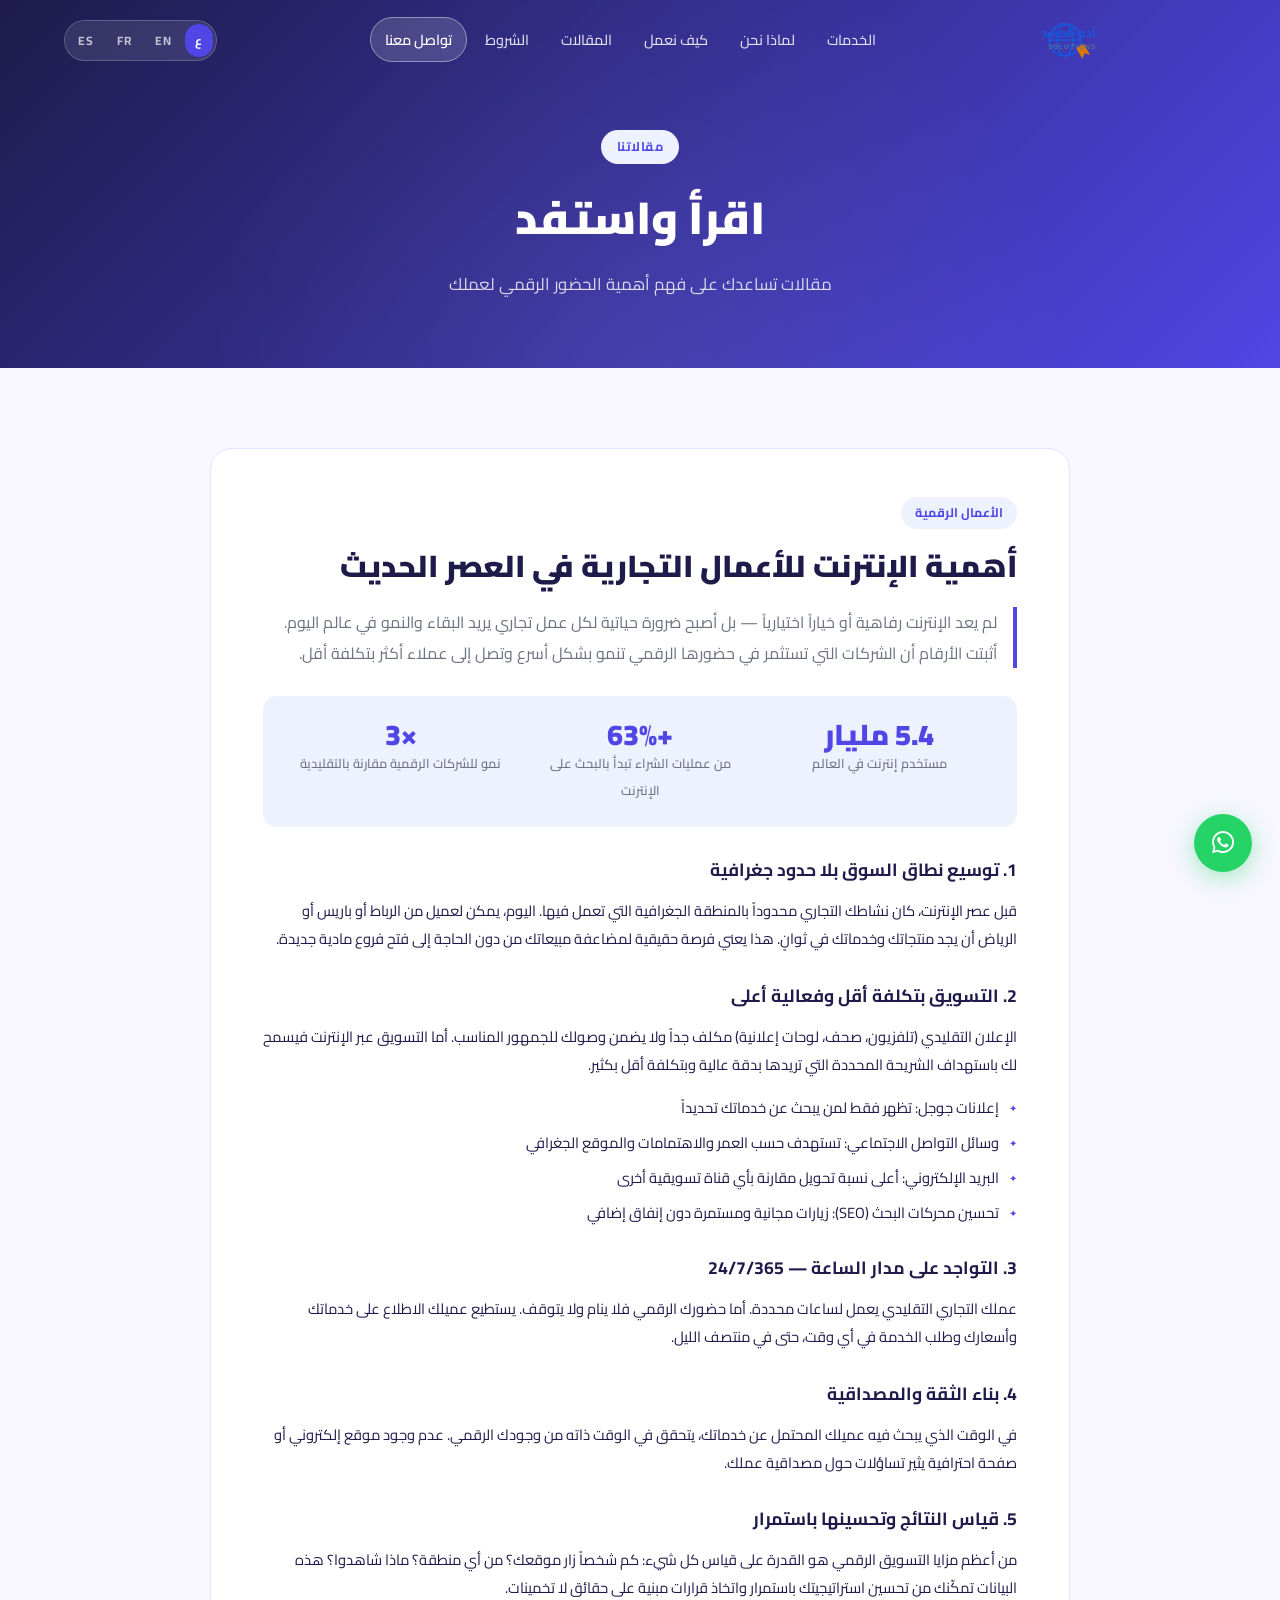
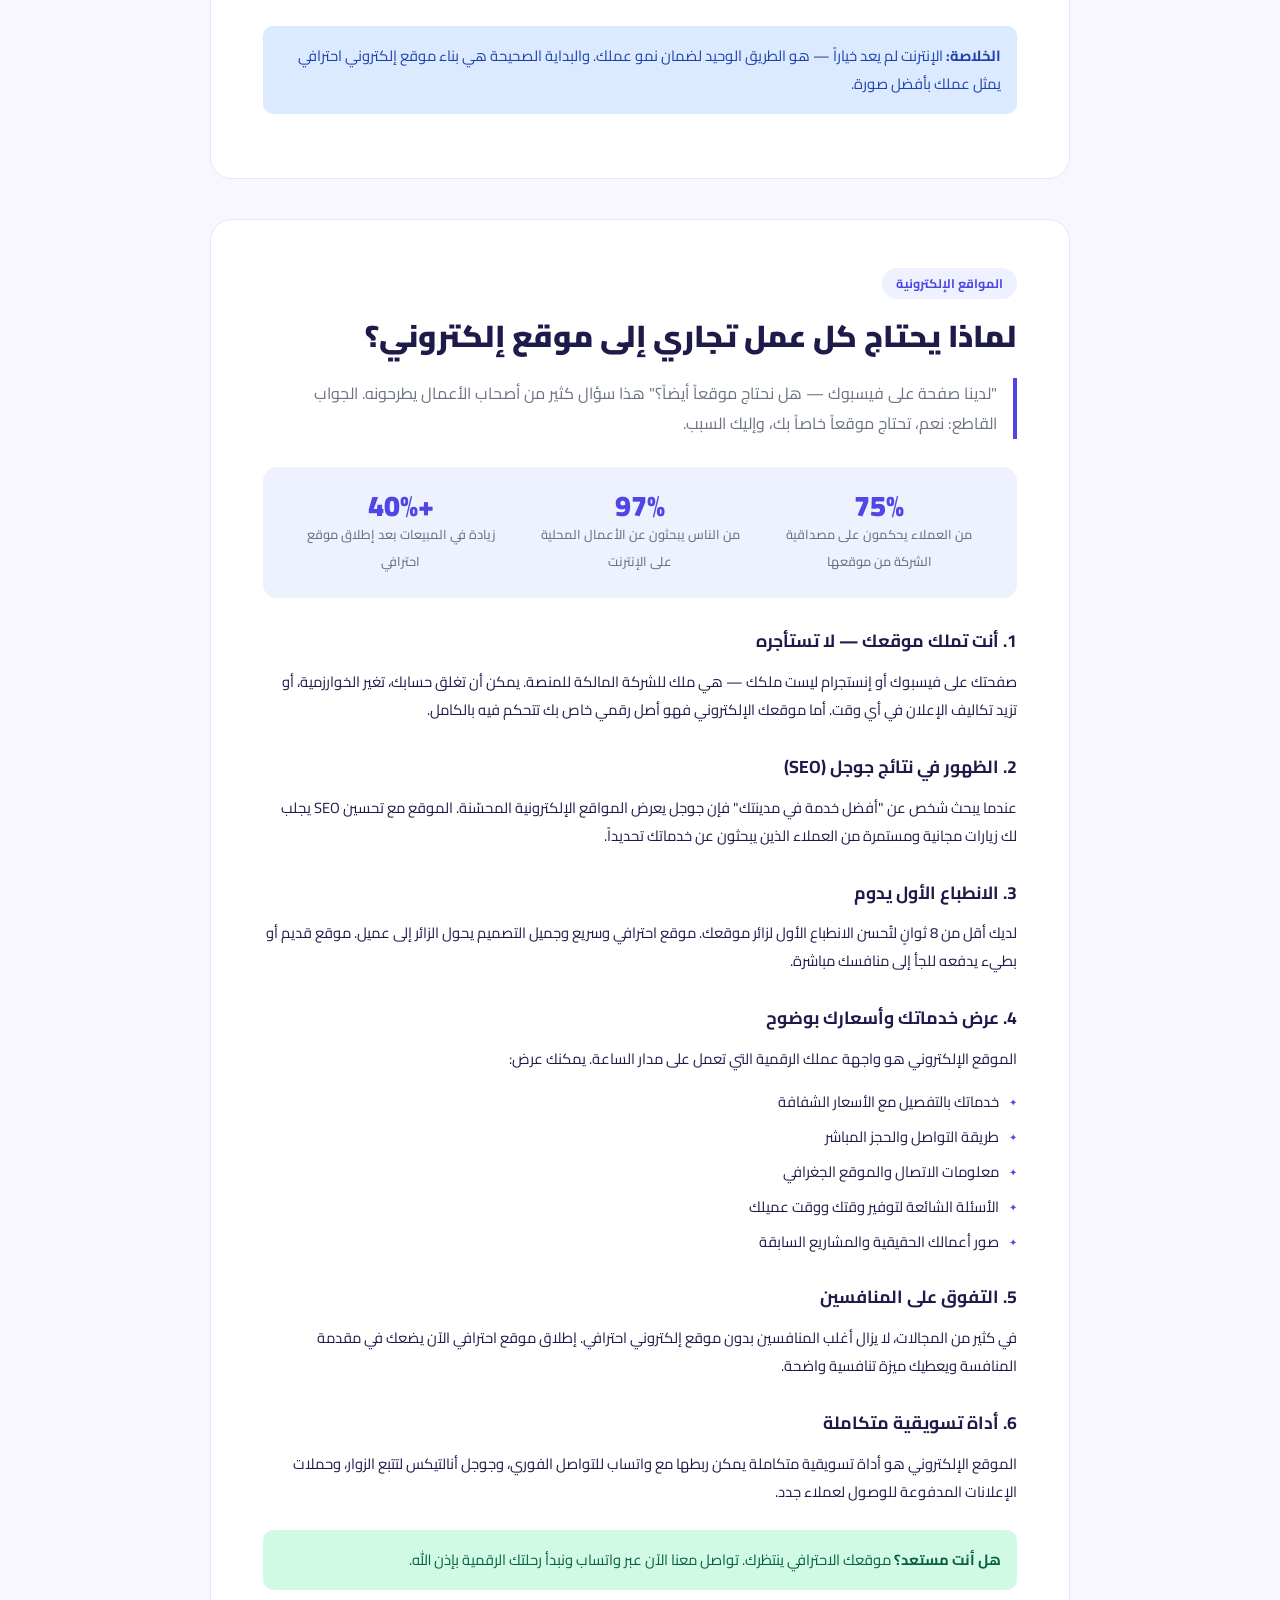
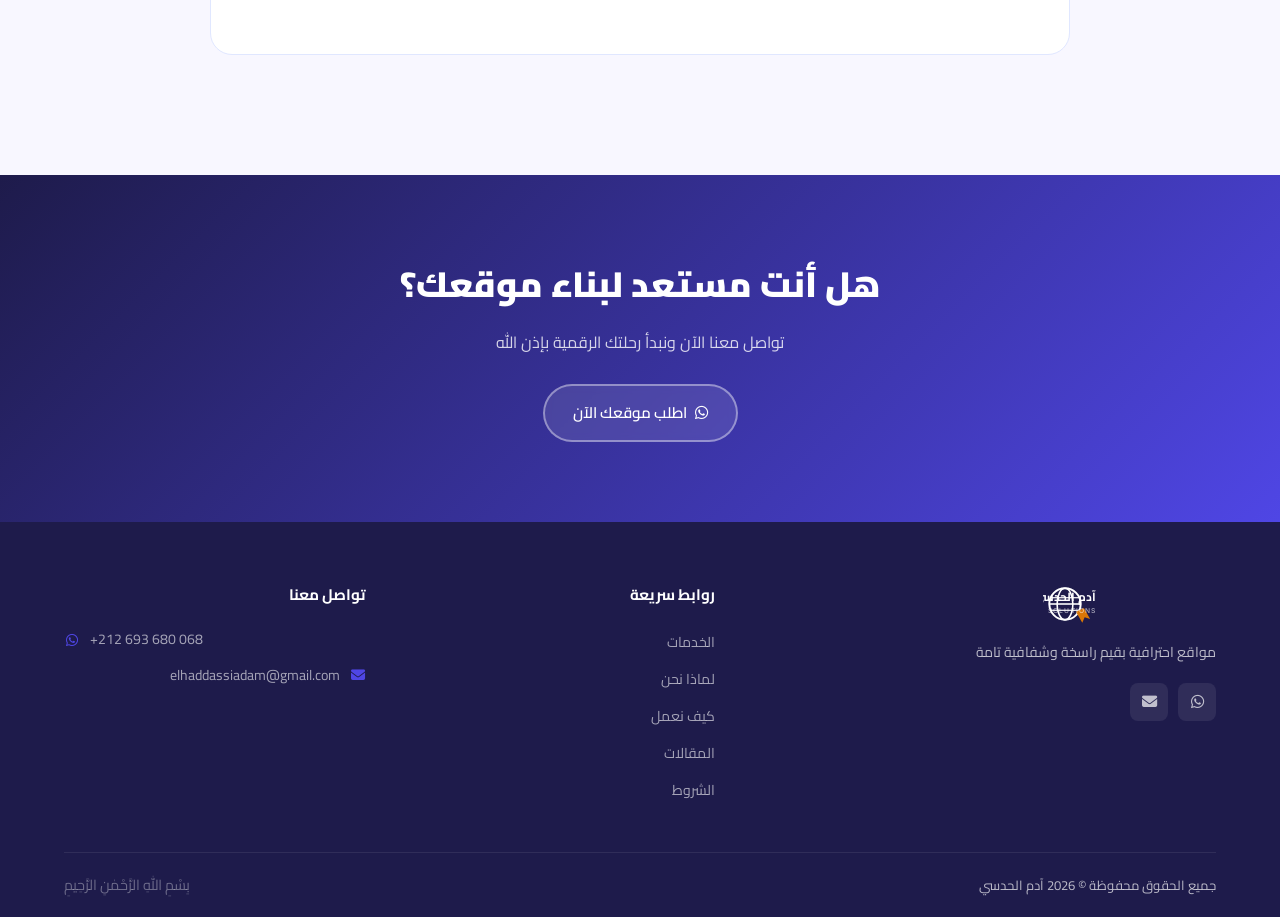
==== commit 0dd0c19f: "update" ====
--- a/blog.html
+++ b/blog.html
@@ -7,11 +7,11 @@
   <meta name="description" content="مقالات حول أهمية الإنترنت للأعمال التجارية وأهمية الموقع الإلكتروني لنمو مشروعك في العصر الرقمي.">
   <meta name="keywords" content="أهمية الإنترنت للأعمال, أهمية موقع إلكتروني, تسويق رقمي, حضور رقمي, مواقع تجارية">
   <meta name="robots" content="index, follow">
-  <link rel="canonical" href="https://adam-haddas.ma/blog.html">
+  <link rel="canonical" href="https://elhaddassiadam.com/blog.html">
   <meta property="og:type" content="website">
   <meta property="og:title" content="المقالات | آدم الحدسي">
   <meta property="og:description" content="مقالات حول أهمية الإنترنت والموقع الإلكتروني لنجاح عملك التجاري.">
-  <script type="application/ld+json">{"@context":"https://schema.org","@type":"Blog","name":"مدونة آدم الحدسي","url":"https://adam-haddas.ma/blog.html","author":{"@type":"Person","name":"آدم الحدسي"}}</script>
+  <script type="application/ld+json">{"@context":"https://schema.org","@type":"Blog","name":"مدونة آدم الحدسي","url":"https://elhaddassiadam.com/blog.html","author":{"@type":"Person","name":"آدم الحدسي"}}</script>
   <link rel="preconnect" href="https://fonts.googleapis.com">
   <link rel="preconnect" href="https://fonts.gstatic.com" crossorigin>
   <link href="https://fonts.googleapis.com/css2?family=Cairo:wght@300;400;500;600;700;900&family=Inter:wght@300;400;500;600;700&display=swap" rel="stylesheet">
--- a/css/style.css
+++ b/css/style.css
@@ -1,24 +1,24 @@
 /* === CSS Variables === */
 :root {
-  --primary: #1a56db;
-  --primary-dark: #0e4da4;
-  --primary-light: #dbeafe;
-  --accent: #d97706;
-  --accent-light: #fef3c7;
+  --primary: #4F46E5;
+  --primary-dark: #4338CA;
+  --primary-light: #EEF2FF;
+  --accent: #F59E0B;
+  --accent-light: #FEF3C7;
   --success: #059669;
   --success-light: #d1fae5;
-  --purple: #7c3aed;
-  --purple-light: #ede9fe;
+  --purple: #7C3AED;
+  --purple-light: #F5F3FF;
   --teal: #0891b2;
   --teal-light: #cffafe;
   --orange: #ea580c;
   --orange-light: #ffedd5;
-  --bg: #f8fafc;
+  --bg: #F8F7FF;
   --white: #ffffff;
-  --text: #1e293b;
-  --muted: #64748b;
-  --border: #e2e8f0;
-  --dark: #0f172a;
+  --text: #1e1b4b;
+  --muted: #6B7280;
+  --border: #E0E7FF;
+  --dark: #1E1B4B;
   --shadow-sm: 0 1px 3px rgba(0,0,0,.08);
   --shadow: 0 4px 12px rgba(0,0,0,.08);
   --shadow-md: 0 8px 24px rgba(0,0,0,.1);
@@ -90,12 +90,12 @@
 .btn-primary {
   background: var(--primary);
   color: #fff;
-  box-shadow: 0 4px 16px rgba(26,86,219,.3);
+  box-shadow: 0 4px 16px rgba(79,70,229,.3);
 }
 .btn-primary:hover {
   background: var(--primary-dark);
   transform: translateY(-2px);
-  box-shadow: 0 8px 24px rgba(26,86,219,.4);
+  box-shadow: 0 8px 24px rgba(79,70,229,.4);
 }
 .btn-outline {
   background: rgba(255,255,255,.1);
@@ -117,7 +117,7 @@
   background: var(--primary);
   color: #fff;
   transform: translateY(-2px);
-  box-shadow: 0 6px 20px rgba(26,86,219,.25);
+  box-shadow: 0 6px 20px rgba(79,70,229,.25);
 }
 
 /* === Section Common === */
@@ -280,7 +280,7 @@
 .hero {
   position: relative;
   min-height: 100vh;
-  background: linear-gradient(135deg, #0e4da4 0%, #1a56db 40%, #2563eb 70%, #1d4ed8 100%);
+  background: linear-gradient(135deg, #1E1B4B 0%, #312E81 30%, #4F46E5 65%, #7C3AED 100%);
   display: flex;
   align-items: center;
   padding-top: 90px;
@@ -478,7 +478,7 @@
   color: #fff;
 }
 .package-card.featured:hover {
-  box-shadow: 0 16px 48px rgba(26,86,219,.35);
+  box-shadow: 0 16px 48px rgba(79,70,229,.35);
   border-color: transparent;
 }
 .package-badge {
@@ -625,7 +625,7 @@
    ===================== */
 .process {
   padding: 100px 0;
-  background: linear-gradient(135deg, #f0f7ff 0%, #e8f0fe 100%);
+  background: linear-gradient(135deg, #F5F3FF 0%, #EEF2FF 100%);
 }
 .process-steps {
   display: flex;
@@ -651,7 +651,7 @@
   font-weight: 900;
   display: flex; align-items: center; justify-content: center;
   margin-bottom: 18px;
-  box-shadow: 0 6px 20px rgba(26,86,219,.3);
+  box-shadow: 0 6px 20px rgba(79,70,229,.3);
   flex-shrink: 0;
 }
 .step-content h3 {
@@ -679,11 +679,11 @@
   max-width: 700px;
   margin: 0 auto;
   text-align: center;
-  background: linear-gradient(145deg, #0e4da4, #1a56db);
+  background: linear-gradient(145deg, #1E1B4B, #4F46E5);
   color: #fff;
   border-radius: var(--radius-lg);
   padding: 56px 48px;
-  box-shadow: 0 20px 60px rgba(26,86,219,.3);
+  box-shadow: 0 20px 60px rgba(79,70,229,.35);
 }
 .values-icon {
   width: 72px; height: 72px;
@@ -1069,7 +1069,7 @@
    PAGE HERO (Blog & Terms)
    ===================== */
 .page-hero {
-  background: linear-gradient(135deg, #0e4da4, #1a56db);
+  background: linear-gradient(135deg, #1E1B4B, #4F46E5);
   padding: 130px 0 70px;
   text-align: center;
   color: #fff;
@@ -1210,7 +1210,7 @@
 }
 .terms-section + .terms-section { margin-top: 24px; }
 .terms-section.highlight-section {
-  background: linear-gradient(145deg, #0e4da4, #1a56db);
+  background: linear-gradient(145deg, #1E1B4B, #4F46E5);
   color: #fff;
   border-color: transparent;
 }
@@ -1291,7 +1291,7 @@
    BLOG/TERMS CTA
    ===================== */
 .page-cta {
-  background: linear-gradient(135deg, #0e4da4, #1a56db);
+  background: linear-gradient(135deg, #1E1B4B, #4F46E5);
   padding: 80px 0;
   text-align: center;
   color: #fff;
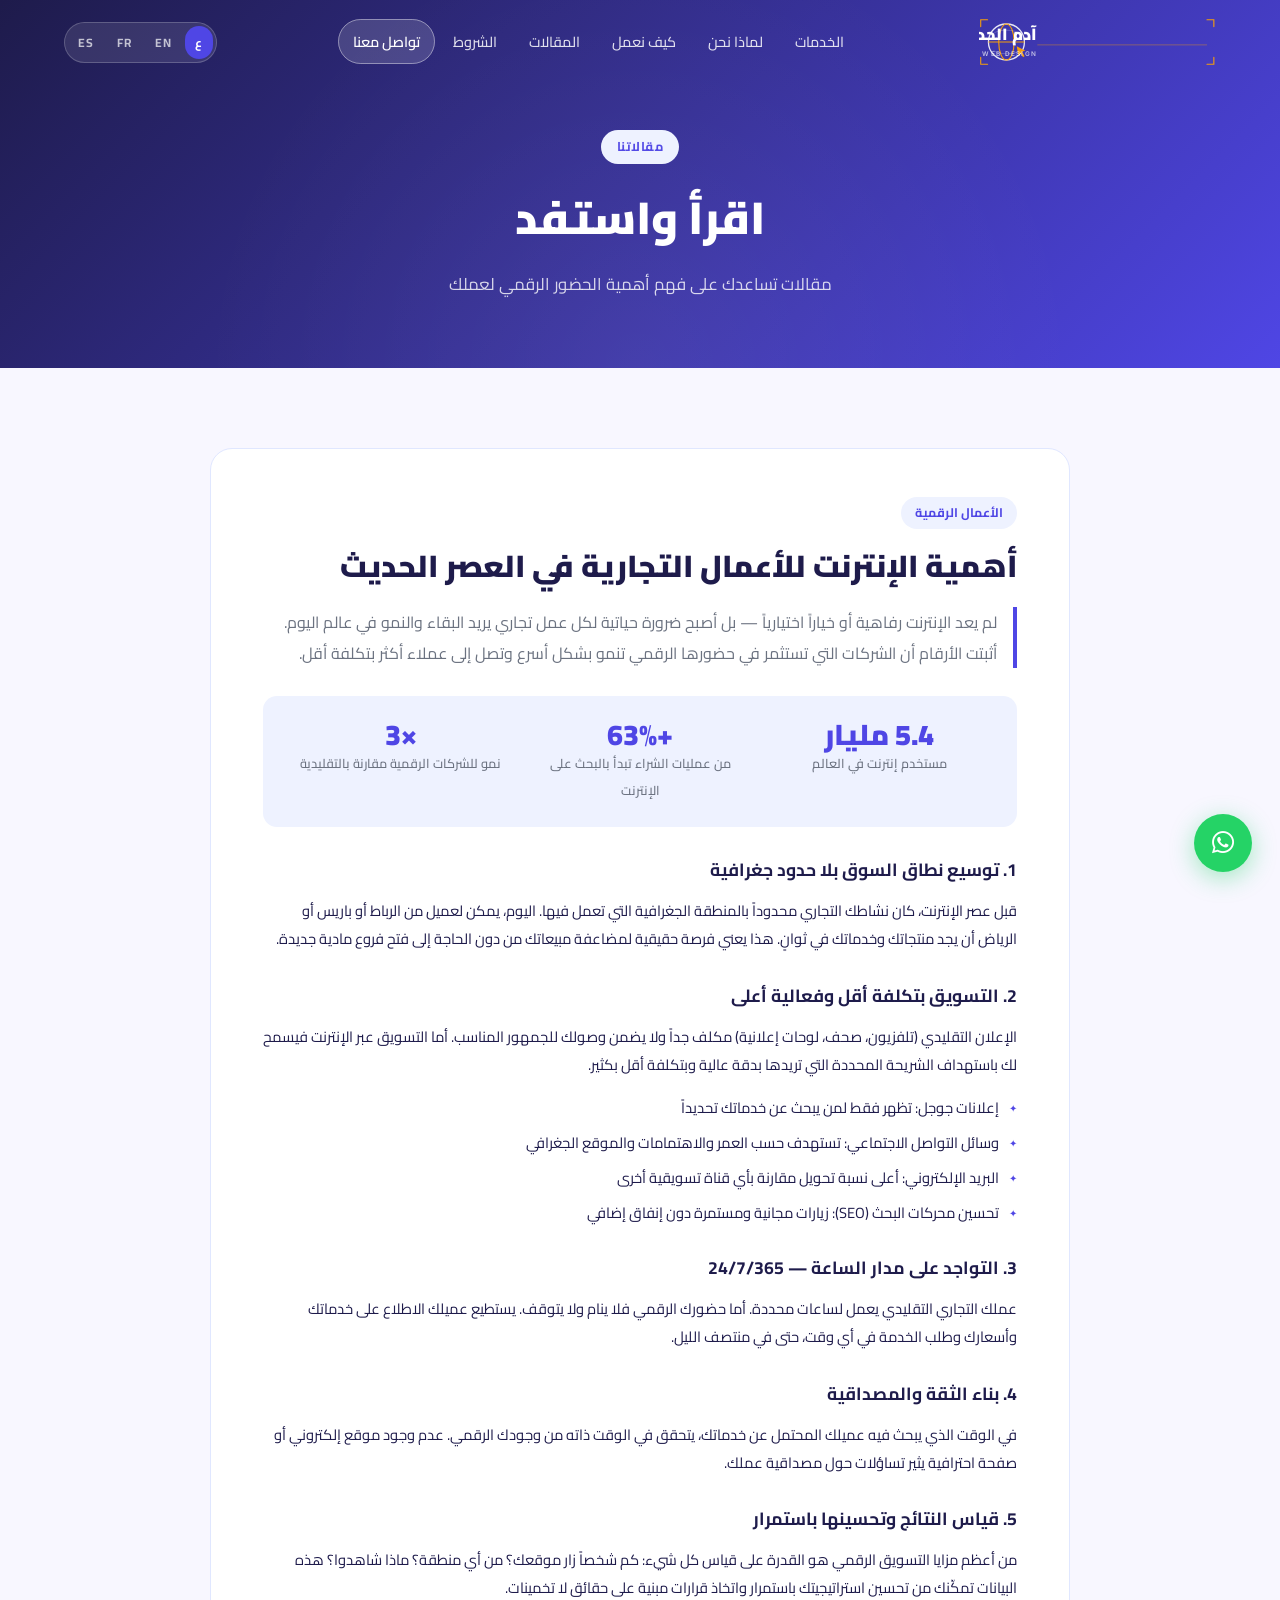
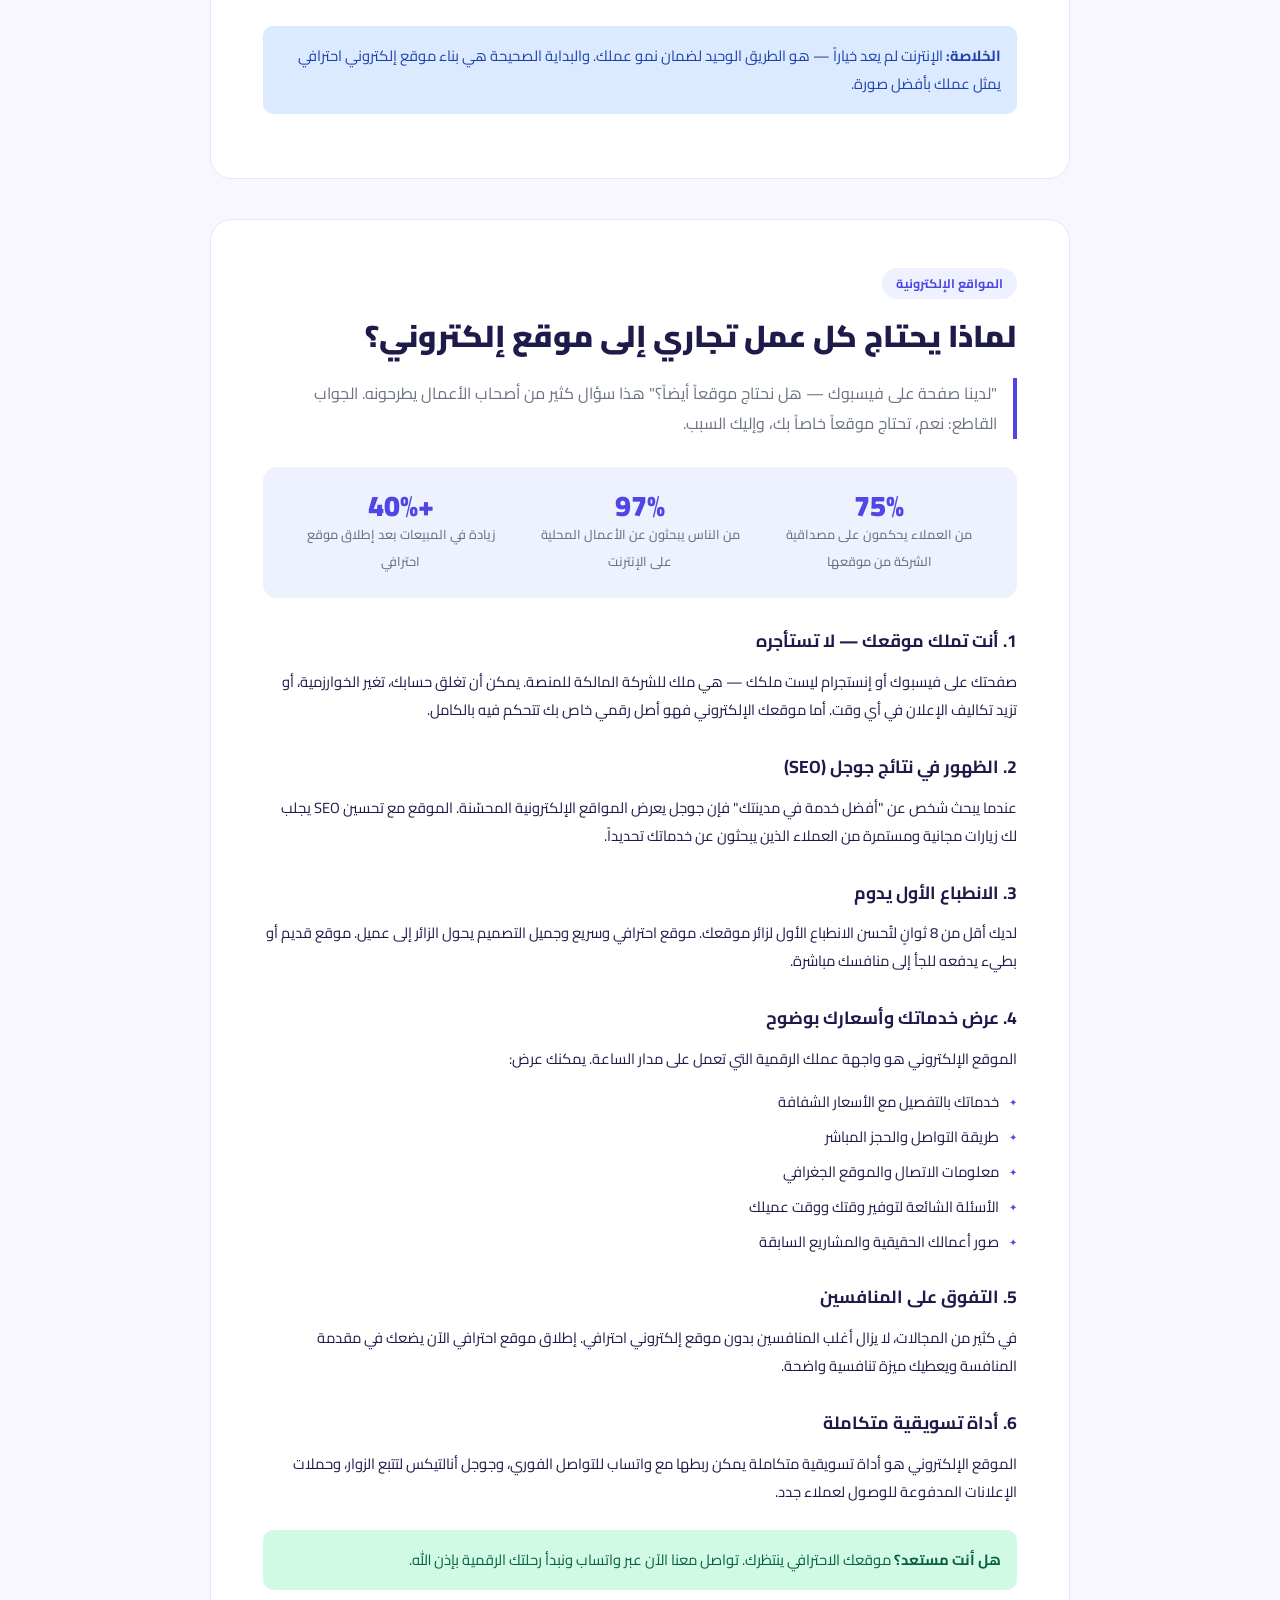
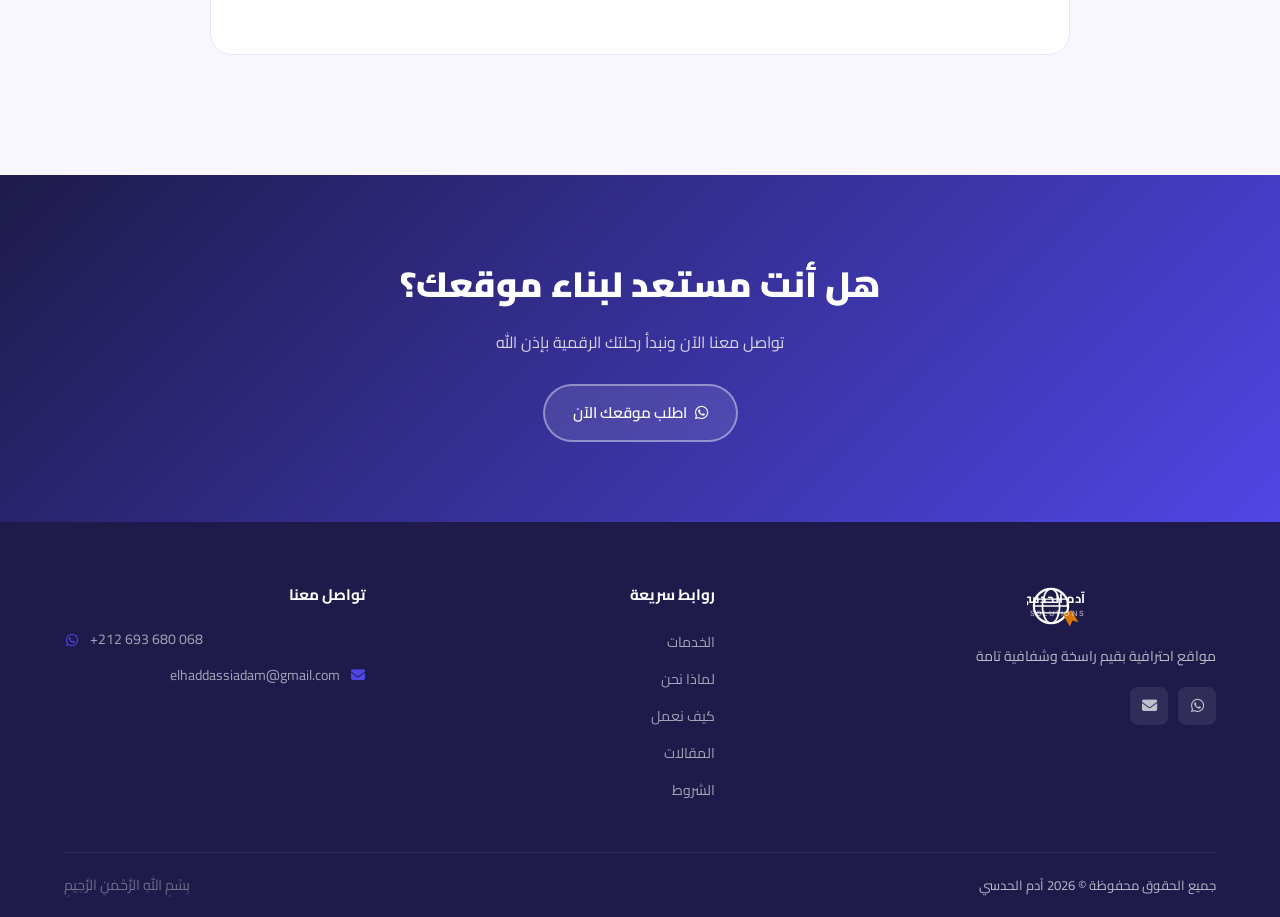
==== commit 03b4334e: "update" ====
--- a/blog.html
+++ b/blog.html
@@ -25,15 +25,28 @@
   <div class="container">
     <div class="nav-brand">
       <a href="index.html" class="logo-link" aria-label="الصفحة الرئيسية">
-        <svg class="logo-svg" viewBox="0 0 220 56" xmlns="http://www.w3.org/2000/svg" aria-hidden="true">
-          <circle cx="28" cy="28" r="20" fill="none" stroke="#1a56db" stroke-width="2.5"/>
-          <ellipse cx="28" cy="28" rx="10" ry="20" fill="none" stroke="#1a56db" stroke-width="2"/>
-          <line x1="8" y1="28" x2="48" y2="28" stroke="#1a56db" stroke-width="2"/>
-          <line x1="10" y1="20" x2="46" y2="20" stroke="#1a56db" stroke-width="1.5"/>
-          <line x1="10" y1="36" x2="46" y2="36" stroke="#1a56db" stroke-width="1.5"/>
-          <polygon points="42,38 50,52 53,45 60,47 52,33" fill="#d97706"/>
-          <text x="68" y="24" font-family="Cairo,Arial" font-size="15" font-weight="700" fill="#1a56db">آدم الحدسي</text>
-          <text x="68" y="40" font-family="Inter,Arial" font-size="8.5" font-weight="500" fill="#64748b" letter-spacing="1.5">WEB SOLUTIONS</text>
+        <svg class="logo-svg" viewBox="0 0 276 56" xmlns="http://www.w3.org/2000/svg" aria-hidden="true">
+          <!-- Corner brackets -->
+          <path d="M2,10 L2,2 L10,2"       fill="none" stroke="#F59E0B" stroke-width="1.3" stroke-linecap="round"/>
+          <path d="M266,2 L274,2 L274,10"   fill="none" stroke="#F59E0B" stroke-width="1.3" stroke-linecap="round"/>
+          <path d="M2,46 L2,54 L10,54"      fill="none" stroke="#F59E0B" stroke-width="1.3" stroke-linecap="round"/>
+          <path d="M266,54 L274,54 L274,46" fill="none" stroke="#F59E0B" stroke-width="1.3" stroke-linecap="round"/>
+          <!-- Globe -->
+          <circle cx="32" cy="28" r="21" fill="none" stroke="rgba(255,255,255,0.88)" stroke-width="1.5"/>
+          <line x1="11" y1="28" x2="53" y2="28" stroke="#F59E0B" stroke-width="1.4"/>
+          <ellipse cx="32" cy="28" rx="9" ry="21" fill="none" stroke="#F59E0B" stroke-width="1.3"/>
+          <path d="M 17 18 A 17 7 0 0 1 47 18" fill="none" stroke="rgba(255,255,255,0.28)" stroke-width="0.9"/>
+          <path d="M 17 38 A 17 7 0 0 0 47 38" fill="none" stroke="rgba(255,255,255,0.28)" stroke-width="0.9"/>
+          <!-- Gold cursor -->
+          <g transform="translate(44,33) rotate(-10)">
+            <path d="M0,0 L0,11 L3,8 L5,14 L7,13 L5,7 L9,7 Z" fill="#F59E0B"/>
+          </g>
+          <!-- Arabic name -->
+          <text x="68" y="26" font-family="Cairo,Arial,sans-serif" font-size="19" font-weight="900" fill="white">آدم الحدسي</text>
+          <!-- Gold thin rule -->
+          <rect x="68" y="31" width="198" height="0.8" fill="#F59E0B" opacity="0.55"/>
+          <!-- Subtitle -->
+          <text x="68" y="44" font-family="Inter,Arial,sans-serif" font-size="7.5" font-weight="600" fill="rgba(255,255,255,0.68)" letter-spacing="1.5">PROFESSIONAL WEB DESIGN</text>
         </svg>
       </a>
     </div>
--- a/css/style.css
+++ b/css/style.css
@@ -175,7 +175,8 @@
   gap: 20px;
 }
 .logo-link { display: flex; align-items: center; }
-.logo-svg { height: 44px; width: auto; }
+.logo-svg { height: 48px; width: auto; transition: filter .3s; }
+.navbar.scrolled .logo-svg { filter: drop-shadow(0 1px 4px rgba(30,27,75,0.45)); }
 
 .nav-links {
   display: flex;
